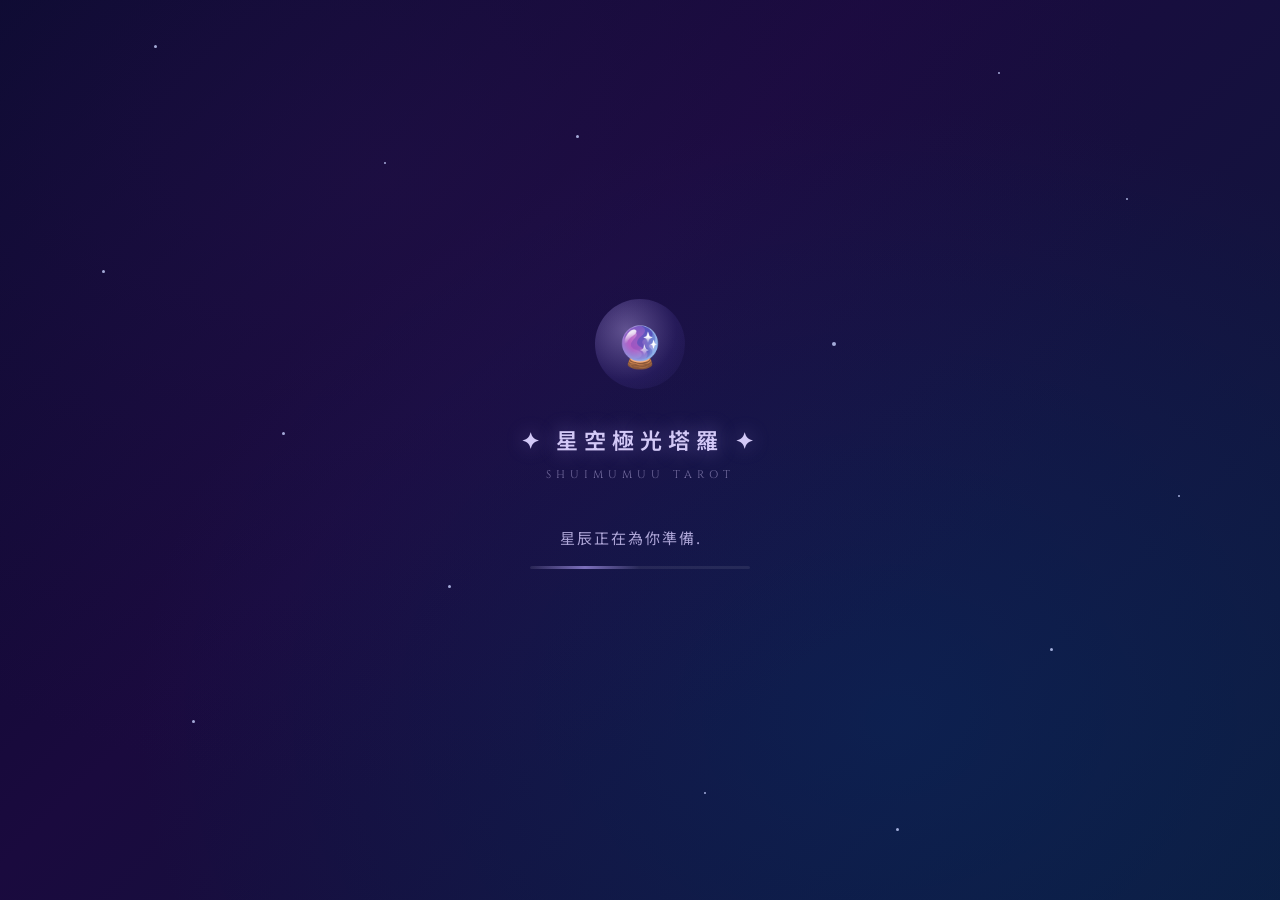
==== static/index.html @ 84527105 "style: 調整左側側邊欄按鈕 Emoji 與文字間距，並升級版號至 v2.2.0" ====
<!DOCTYPE html>
<html lang="zh-Hant">
<head>
    <meta charset="UTF-8">
    <meta name="viewport" content="width=device-width, initial-scale=1.0">

    <!-- Google Tag Manager -->
    <script>(function(w,d,s,l,i){w[l]=w[l]||[];w[l].push({'gtm.start':
    new Date().getTime(),event:'gtm.js'});var f=d.getElementsByTagName(s)[0],
    j=d.createElement(s),dl=l!='dataLayer'?'&l='+l:'';j.async=true;j.src=
    'https://www.googletagmanager.com/gtm.js?id='+i+dl;f.parentNode.insertBefore(j,f);
    })(window,document,'script','dataLayer','GTM-5SL4XJ6V');</script>
    <!-- End Google Tag Manager -->

    <title>SHUIMUMUU 星空極光塔羅 ✨ 每日運勢占卜</title>
    <meta name="description" content="水木沐沐星空極光塔羅 — 輸入你的心情與煩惱，抽一張塔羅牌，AI 為你解讀今日運勢與轉運小任務。免費線上塔羅占卜工具。">
    <!-- Open Graph / Facebook -->
    <meta property="og:type" content="website">
    <meta property="og:title" content="SHUIMUMUU 星空極光塔羅 ✨ 每日運勢占卜">
    <meta property="og:description" content="輸入心情，抽一張塔羅牌，AI 為你解讀今日運勢與轉運小任務！免費線上塔羅占卜工具。">
    <meta property="og:image" content="https://shuimumuu-tarot.onrender.com/static/images/PWA-ICON.png">
    <meta property="og:url" content="https://shuimumuu-tarot.mixytalk.com">
    <meta property="twitter:card" content="summary_large_image">
    <meta property="twitter:image" content="https://shuimumuu-tarot.onrender.com/static/images/PWA-ICON.png">
    <link rel="preconnect" href="https://fonts.googleapis.com">
    <link rel="preconnect" href="https://fonts.gstatic.com" crossorigin>
    <link href="https://fonts.googleapis.com/css2?family=Noto+Sans+TC:wght@300;400;500;700&family=Cinzel:wght@400;600;700&display=swap" rel="stylesheet">
    <link rel="stylesheet" href="/static/css/style.css">
    <!-- PWA -->
    <link rel="manifest" href="/manifest.json">
    <meta name="theme-color" content="#0a0a2e">
    <meta name="apple-mobile-web-app-capable" content="yes">
    <meta name="apple-mobile-web-app-status-bar-style" content="black-translucent">
    <meta name="apple-mobile-web-app-title" content="星空塔羅">
    <link rel="apple-touch-icon" href="/static/images/pwa-icon-512.png">
    <!-- Firebase SDK -->
    <script src="https://www.gstatic.com/firebasejs/10.12.0/firebase-app-compat.js"></script>
    <script src="https://www.gstatic.com/firebasejs/10.12.0/firebase-firestore-compat.js"></script>
    <script>
      firebase.initializeApp({
        apiKey: "AIzaSyDRlPEOIuqVMzQ7Gjf5iaiU1kg7El9qNHE",
        authDomain: "tarot-project-8491e.firebaseapp.com",
        projectId: "tarot-project-8491e",
        storageBucket: "tarot-project-8491e.firebasestorage.app",
        messagingSenderId: "321291496915",
        appId: "1:321291496915:web:f4f5c641db024497edd326",
        measurementId: "G-K7TEYNV0N4"
      });
      window.__firestore = firebase.firestore();
    </script>
</head>
<body>
    <!-- Google Tag Manager (noscript) -->
    <noscript><iframe src="https://www.googletagmanager.com/ns.html?id=GTM-5SL4XJ6V"
    height="0" width="0" style="display:none;visibility:hidden"></iframe></noscript>
    <!-- End Google Tag Manager -->

    <!-- ========== 全螢幕 Loading 畫面（含進度條 + 旋轉狀態） ========== -->
    <div id="splash-loading" style="
        position: fixed; inset: 0; z-index: 99999;
        display: flex; flex-direction: column;
        align-items: center; justify-content: center;
        background: radial-gradient(ellipse at 30% 20%, rgba(40, 20, 80, 0.4) 0%, transparent 60%),
                    radial-gradient(ellipse at 70% 80%, rgba(0, 60, 120, 0.3) 0%, transparent 60%),
                    linear-gradient(135deg, #0a0a2e 0%, #1a0a3e 40%, #0d1b3e 100%);
        transition: opacity 0.8s ease, visibility 0.8s ease;
        font-family: 'Noto Sans TC', 'Segoe UI', sans-serif;
    ">
        <!-- 星星粒子（純 CSS） -->
        <style>
            @keyframes splash-twinkle {
                0%, 100% { opacity: 0.15; transform: scale(0.8); }
                50% { opacity: 1; transform: scale(1.3); }
            }
            @keyframes splash-float {
                0%, 100% { transform: translateY(0) scale(1); }
                50% { transform: translateY(-14px) scale(1.06); }
            }
            @keyframes splash-glow-pulse {
                0%, 100% { box-shadow: 0 0 30px rgba(180, 160, 255, 0.3), 0 0 60px rgba(120, 100, 220, 0.15); }
                50% { box-shadow: 0 0 50px rgba(180, 160, 255, 0.5), 0 0 100px rgba(120, 100, 220, 0.3), 0 0 150px rgba(80, 60, 180, 0.1); }
            }
            @keyframes splash-progress-slide {
                0% { transform: translateX(-100%); }
                100% { transform: translateX(200%); }
            }
            #splash-loading .splash-star {
                position: absolute;
                width: 3px; height: 3px;
                background: rgba(200, 210, 255, 0.8);
                border-radius: 50%;
                animation: splash-twinkle ease-in-out infinite;
            }
            #splash-loading.splash-hide {
                opacity: 0 !important;
                visibility: hidden !important;
            }
            .splash-progress-track {
                width: 220px; height: 3px;
                background: rgba(255, 255, 255, 0.08);
                border-radius: 4px;
                overflow: hidden;
                margin-bottom: 14px;
            }
            .splash-progress-bar {
                width: 50%; height: 100%;
                background: linear-gradient(90deg, transparent, rgba(180, 160, 255, 0.6), transparent);
                border-radius: 4px;
                animation: splash-progress-slide 1.8s ease-in-out infinite;
            }
            .splash-status {
                font-size: 12px;
                color: rgba(160, 150, 200, 0.5);
                letter-spacing: 1px;
                min-height: 18px;
                transition: opacity 0.3s ease;
            }
        </style>
        <!-- 裝飾星星（與 GitHub Pages 版一致的佈局） -->
        <div class="splash-star" style="top:5%;left:12%;animation-duration:2.2s;animation-delay:0s;"></div>
        <div class="splash-star" style="top:8%;left:78%;animation-duration:2.8s;animation-delay:0.3s;width:2px;height:2px;"></div>
        <div class="splash-star" style="top:15%;left:45%;animation-duration:3.1s;animation-delay:0.7s;"></div>
        <div class="splash-star" style="top:22%;left:88%;animation-duration:2.5s;animation-delay:1.1s;width:2px;height:2px;"></div>
        <div class="splash-star" style="top:30%;left:8%;animation-duration:2.9s;animation-delay:0.5s;"></div>
        <div class="splash-star" style="top:38%;left:65%;animation-duration:3.3s;animation-delay:1.3s;width:4px;height:4px;"></div>
        <div class="splash-star" style="top:48%;left:22%;animation-duration:2.1s;animation-delay:0.2s;"></div>
        <div class="splash-star" style="top:55%;left:92%;animation-duration:2.7s;animation-delay:0.9s;width:2px;height:2px;"></div>
        <div class="splash-star" style="top:65%;left:35%;animation-duration:3.0s;animation-delay:1.5s;"></div>
        <div class="splash-star" style="top:72%;left:82%;animation-duration:2.4s;animation-delay:0.4s;width:3px;height:3px;"></div>
        <div class="splash-star" style="top:80%;left:15%;animation-duration:2.6s;animation-delay:0.8s;"></div>
        <div class="splash-star" style="top:88%;left:55%;animation-duration:3.2s;animation-delay:1.0s;width:2px;height:2px;"></div>
        <div class="splash-star" style="top:92%;left:70%;animation-duration:2.3s;animation-delay:0.6s;"></div>
        <div class="splash-star" style="top:18%;left:30%;animation-duration:2.8s;animation-delay:1.2s;width:2px;height:2px;"></div>

        <!-- 水晶球動畫 -->
        <div style="
            width: 90px; height: 90px;
            border-radius: 50%;
            background: radial-gradient(circle at 35% 35%, rgba(200, 180, 255, 0.4), rgba(100, 80, 200, 0.15) 60%, transparent);
            animation: splash-float 2.5s ease-in-out infinite, splash-glow-pulse 3s ease-in-out infinite;
            display: flex; align-items: center; justify-content: center;
            font-size: 40px;
            margin-bottom: 32px;
        ">🔮</div>

        <!-- 品牌名稱 -->
        <div style="
            font-size: 22px; font-weight: 600;
            color: rgba(220, 210, 255, 0.95);
            letter-spacing: 6px;
            margin-bottom: 8px;
            text-shadow: 0 0 20px rgba(180, 160, 255, 0.4);
        ">✦ 星空極光塔羅 ✦</div>
        <div style="
            font-size: 11px;
            color: rgba(180, 170, 220, 0.6);
            letter-spacing: 5px;
            margin-bottom: 40px;
            font-family: 'Cinzel', serif;
        ">SHUIMUMUU TAROT</div>

        <!-- Loading 提示 -->
        <div style="
            font-size: 15px;
            color: rgba(200, 190, 240, 0.85);
            letter-spacing: 2px;
            margin-bottom: 16px;
        ">星辰正在為你準備<span id="splash-dots" style="display:inline-block;width:24px;text-align:left;">...</span></div>

        <!-- 進度條 -->
        <div class="splash-progress-track"><div class="splash-progress-bar"></div></div>

        <!-- 旋轉狀態文字 -->
        <div class="splash-status" id="splash-status"></div>
    </div>
    <script>
        // ===== Splash Loading 邏輯 =====
        (function(){
            // 點點動畫
            var dots = document.getElementById('splash-dots');
            var di = 0;
            var dotFrames = ['', '.', '..', '...'];
            var dotsTimer = setInterval(function(){ dots.textContent = dotFrames[++di % 4]; }, 400);

            // 旋轉狀態訊息
            var statusEl = document.getElementById('splash-status');
            var statusMsgs = [
                '正在喚醒星空...',
                '星辰正在校準頻率...',
                '宇宙能量正在匯聚...',
                '塔羅牌正在甦醒...',
                '幾乎準備好了...'
            ];
            var si = 0;
            var statusTimer = setInterval(function(){
                statusEl.textContent = statusMsgs[si % statusMsgs.length];
                si++;
            }, 5000);

            // 喚醒探測
            var startTime = Date.now();
            var MAX_WAIT = 120000; // 最多等 120 秒

            function dismissSplash() {
                clearInterval(dotsTimer);
                clearInterval(statusTimer);
                statusEl.textContent = '✨ 星空已準備就緒！';
                var el = document.getElementById('splash-loading');
                if (el) {
                    el.classList.add('splash-hide');
                    setTimeout(function(){ el.remove(); }, 900);
                }
            }

            function checkServer() {
                fetch('/api/health')
                    .then(function(res) {
                        if (res.ok) {
                            dismissSplash();
                        } else {
                            retryCheck();
                        }
                    })
                    .catch(function() {
                        retryCheck();
                    });
            }

            function retryCheck() {
                if (Date.now() - startTime > MAX_WAIT) {
                    // 超過 120 秒，強制關閉 splash（讓使用者自己操作觸發 API）
                    dismissSplash();
                    return;
                }
                setTimeout(checkServer, 3000);
            }

            // 頁面載入後開始檢查
            window.addEventListener('load', function(){
                setTimeout(checkServer, 600);
            });
        })();
    </script>

    <!-- 星空粒子背景 -->
    <canvas id="starfield"></canvas>

    <!-- 瀏覽人次計數器（固定右上角） -->
    <div class="visitor-counter" id="visitor-counter" style="display:none;">
        <span class="visitor-icon">⭐</span>
        <span class="visitor-text">星空下的人：<strong id="visitor-count">0</strong></span>
    </div>

    <!-- 主佈局：三欄 -->
    <div class="layout">


        <!-- 中間主內容 -->
        <main class="main-content">
            <!-- LOGO & 標題 -->
            <header class="site-header" id="site-header">
                <h1 class="site-title">
                    <span class="title-star">✦</span>
                    <span class="title-text">星空極光塔羅</span>
                    <span class="title-star">✦</span>
                </h1>
                <p class="site-subtitle">SHUIMUMUU TAROT</p>
                <p class="site-desc">讓星辰為你指引方向</p>
            </header>

            <!-- 輸入區域 -->
            <section class="input-section" id="input-section">
                <div class="glass-card">
                    <!-- 模式切換器 -->
                    <div class="mode-switcher" id="mode-switcher">
                        <button class="mode-btn active" data-mode="meditate" id="mode-meditate">
                            🧘‍♀️ 默念問題
                        </button>
                        <button class="mode-btn" data-mode="manual" id="mode-manual">
                            ✍️ 手動輸入
                        </button>
                    </div>

                    <div id="input-container-meditate" class="input-container active">
                        <div class="meditate-prompt">
                            <span class="meditate-icon">✨</span>
                            <p>請閉上眼睛，深呼吸...</p>
                            <p>在心中專注默念你想問的問題。</p>
                            <p>準備好後，點擊下方按鈕開始占卜。</p>
                        </div>
                    </div>

                    <div id="input-container-manual" class="input-container" style="display: none;">
                        <label for="user-input" class="input-label">
                            <span class="label-icon">🌙</span>
                            今天的你，想說些什麼呢？
                        </label>
                        <textarea
                            id="user-input"
                            class="user-textarea"
                            placeholder="可以聊聊今天的心情、遇到的煩惱、預計的行程安排...&#10;&#10;例如：今天上班壓力好大，下午要跟主管開會，有點緊張..."
                            rows="4"
                            maxlength="350"
                        ></textarea>
                        <div class="char-count"><span id="char-count">0</span>/350</div>
                    </div>

                    <button id="draw-btn" class="draw-button">
                        <span class="btn-glow"></span>
                        <span class="btn-text">✨ 開始占卜 ✨</span>
                    </button>
                </div>
            </section>

            <!-- 塔羅牌展示區 -->
            <section class="card-section" id="card-section" style="display:none;">
                <div class="tarot-card-container" id="tarot-card-container">
                    <div class="tarot-card" id="tarot-card">
                        <div class="card-flash" id="card-flash"></div>
                        <div class="card-face card-back">
                            <img src="/static/images/牌背.png" alt="SHUIMUMUU TAROT" class="card-back-img" onerror="this.style.display='none'; this.nextElementSibling.style.display='flex';">
                            <div class="card-back-design" style="display:none;">
                                <div class="card-back-border">
                                    <div class="card-back-inner">
                                        <div class="card-back-star">✦</div>
                                        <div class="card-back-title">SHUIMUMUU</div>
                                        <div class="card-back-subtitle">TAROT</div>
                                        <div class="card-back-star">✦</div>
                                    </div>
                                </div>
                            </div>
                        </div>
                        <div class="card-face card-front">
                            <div class="card-front-content" id="card-front-content" style="height: 100%;">
                                <div class="card-image-wrapper" style="height: 100%;">
                                    <img id="card-image" src="" alt="" class="card-image" style="height: 100%; object-fit: cover;">
                                    <div class="card-image-fallback" id="card-image-fallback">
                                        <div class="fallback-symbol" id="fallback-symbol">☆</div>
                                    </div>
                                </div>
                            </div>
                        </div>
                    </div>
                </div>

                <div class="card-info-display" id="card-info-display" style="display:none;">
                    <div class="card-name-zh" id="card-name-zh"></div>
                    <div class="card-name-en" id="card-name-en"></div>
                    <div class="card-orientation" id="card-orientation"></div>
                </div>

                <div class="card-keywords" id="card-keywords" style="display:none;"></div>
            </section>

            <!-- AI 解讀結果 -->
            <section class="result-section" id="result-section" style="display:none;">
                <div class="glass-card result-card">
                    <!-- 載入中動畫 -->
                    <div class="loading-indicator" id="loading-indicator">
                        <div class="loading-orb"></div>
                        <p class="loading-text">正在與宇宙頻率連結，請等待星辰回應...</p>
                    </div>
                    <!-- 解讀結果 -->
                    <div class="interpretation" id="interpretation" style="display:none;">
                        <div class="interp-section">
                            <h2 class="section-title"><span class="section-icon">🌟</span> 星空的回應</h2>
                            <div class="dialogue-text" id="dialogue-text"></div>
                        </div>
                        <div class="interp-section">
                            <h2 class="section-title"><span class="section-icon">🔮</span> 今日運勢</h2>
                            <div class="fortune-grid" id="fortune-grid">
                                <div class="fortune-item" id="fortune-overall">
                                    <span class="fortune-label">✨ 整體</span>
                                    <span class="fortune-value"></span>
                                </div>
                                <div class="fortune-item" id="fortune-love">
                                    <span class="fortune-label">💕 感情</span>
                                    <span class="fortune-value"></span>
                                </div>
                                <div class="fortune-item" id="fortune-work">
                                    <span class="fortune-label">💼 工作</span>
                                    <span class="fortune-value"></span>
                                </div>
                                <div class="fortune-item" id="fortune-money">
                                    <span class="fortune-label">💰 財運</span>
                                    <span class="fortune-value"></span>
                                </div>
                            </div>
                        </div>
                        <div class="interp-section">
                            <h2 class="section-title"><span class="section-icon">🍀</span> 轉運小任務</h2>
                            <div class="lucky-task" id="lucky-task"></div>
                        </div>
                        <div class="interp-section">
                            <h2 class="section-title"><span class="section-icon">💝</span> 溫馨小提醒</h2>
                            <div class="reminder-text" id="reminder-text"></div>
                        </div>
                    </div>
                </div>

                <!-- 社群分享按鈕 -->
                <div class="share-buttons" id="share-buttons" style="display:none;">
                  <button class="share-btn share-fb" onclick="shareTo('fb')" title="Facebook">
                    <svg viewBox="0 0 24 24" fill="currentColor"><path d="M24 12.073c0-6.627-5.373-12-12-12s-12 5.373-12 12c0 5.99 4.388 10.954 10.125 11.854v-8.385H7.078v-3.47h3.047V9.43c0-3.007 1.792-4.669 4.533-4.669 1.312 0 2.686.235 2.686.235v2.953H15.83c-1.491 0-1.956.925-1.956 1.874v2.25h3.328l-.532 3.47h-2.796v8.385C19.612 23.027 24 18.062 24 12.073z"/></svg>
                  </button>
                  <button class="share-btn share-line" onclick="shareTo('line')" title="LINE">
                    <svg viewBox="0 0 24 24" fill="currentColor"><path d="M19.365 9.863c.349 0 .63.285.63.631 0 .345-.281.63-.63.63H17.61v1.125h1.755c.349 0 .63.283.63.63 0 .344-.281.629-.63.629h-2.386c-.345 0-.627-.285-.627-.629V8.108c0-.345.282-.63.627-.63h2.386c.349 0 .63.285.63.63 0 .349-.281.63-.63.63H17.61v1.125h1.755zm-3.855 3.016c0 .27-.174.51-.432.596-.064.021-.133.031-.199.031-.211 0-.391-.09-.51-.25l-2.443-3.317v2.94c0 .344-.279.629-.631.629-.346 0-.626-.285-.626-.629V8.108c0-.27.173-.51.43-.595.06-.023.136-.033.194-.033.195 0 .375.104.495.254l2.462 3.33V8.108c0-.345.282-.63.63-.63.345 0 .63.285.63.63v4.771zm-5.741 0c0 .344-.282.629-.631.629-.345 0-.627-.285-.627-.629V8.108c0-.345.282-.63.627-.63.349 0 .631.285.631.63v4.771zm-2.466.629H4.917c-.345 0-.63-.285-.63-.629V8.108c0-.345.285-.63.63-.63.348 0 .63.285.63.63v4.141h1.756c.348 0 .629.283.629.63 0 .344-.282.629-.629.629M24 10.314C24 4.943 18.615.572 12 .572S0 4.943 0 10.314c0 4.811 4.27 8.842 10.035 9.608.391.082.923.258 1.058.59.12.301.079.766.038 1.08l-.164 1.02c-.045.301-.24 1.186 1.049.645 1.291-.539 6.916-4.078 9.436-6.975C23.176 14.393 24 12.458 24 10.314"/></svg>
                  </button>
                  <button class="share-btn share-ig" onclick="shareTo('ig')" title="Instagram">
                    <svg viewBox="0 0 24 24" fill="currentColor"><path d="M12 2.163c3.204 0 3.584.012 4.85.07 3.252.148 4.771 1.691 4.919 4.919.058 1.265.069 1.645.069 4.849 0 3.205-.012 3.584-.069 4.849-.149 3.225-1.664 4.771-4.919 4.919-1.266.058-1.644.07-4.85.07-3.204 0-3.584-.012-4.849-.07-3.26-.149-4.771-1.699-4.919-4.92-.058-1.265-.07-1.644-.07-4.849 0-3.204.013-3.583.07-4.849.149-3.227 1.664-4.771 4.919-4.919 1.266-.057 1.645-.069 4.849-.069zM12 0C8.741 0 8.333.014 7.053.072 2.695.272.273 2.69.073 7.052.014 8.333 0 8.741 0 12c0 3.259.014 3.668.072 4.948.2 4.358 2.618 6.78 6.98 6.98C8.333 23.986 8.741 24 12 24c3.259 0 3.668-.014 4.948-.072 4.354-.2 6.782-2.618 6.979-6.98.059-1.28.073-1.689.073-4.948 0-3.259-.014-3.667-.072-4.947-.196-4.354-2.617-6.78-6.979-6.98C15.668.014 15.259 0 12 0zm0 5.838a6.162 6.162 0 100 12.324 6.162 6.162 0 000-12.324zM12 16a4 4 0 110-8 4 4 0 010 8zm6.406-11.845a1.44 1.44 0 100 2.881 1.44 1.44 0 000-2.881z"/></svg>
                  </button>
                  <button class="share-btn share-threads" onclick="shareTo('threads')" title="Threads">
                    <svg viewBox="0 0 24 24" fill="currentColor"><path d="M12.186 24h-.007c-3.581-.024-6.334-1.205-8.184-3.509C2.35 18.44 1.5 15.586 1.472 12.01v-.017c.03-3.579.879-6.43 2.525-8.482C5.845 1.205 8.6.024 12.18 0h.014c2.746.02 5.043.725 6.826 2.098 1.677 1.29 2.858 3.13 3.509 5.467l-2.04.569c-1.104-3.96-3.898-5.984-8.304-6.015-2.91.022-5.11.936-6.54 2.717C4.307 6.504 3.616 8.914 3.589 12c.027 3.086.718 5.496 2.057 7.164 1.43 1.783 3.631 2.698 6.54 2.717 2.623-.02 4.358-.631 5.8-2.045 1.647-1.613 1.618-3.593 1.09-4.798-.31-.71-.873-1.3-1.634-1.75-.192 1.352-.622 2.446-1.284 3.272-.886 1.102-2.14 1.704-3.73 1.79-1.202.065-2.361-.218-3.259-.801-1.063-.689-1.685-1.74-1.752-2.96-.065-1.182.408-2.256 1.33-3.022.88-.733 2.064-1.146 3.524-1.233 1.094-.065 2.11.044 3.043.288-.058-1.097-.393-1.93-.998-2.476-.68-.614-1.698-.926-3.032-.926h-.064c-1.076.013-1.96.272-2.625.77l-1.12-1.643c.953-.678 2.18-1.058 3.66-1.127l.147-.003c1.876 0 3.399.52 4.53 1.546.995.902 1.613 2.18 1.838 3.794.396.168.768.366 1.113.59 1.14.738 1.975 1.726 2.417 2.862.786 2.02.657 4.836-1.594 7.039C19.086 22.48 16.83 23.277 13.76 23.304zm-.9-5.918c1.161-.064 2.043-.467 2.621-1.2.463-.587.78-1.379.94-2.353-.94-.283-1.965-.418-3.062-.357-1.778.1-2.86.882-2.806 2.022.028.491.263.947.662 1.288.477.406 1.14.627 1.862.627.1 0 .243-.012.384-.027z"/></svg>
                  </button>
                  <button class="share-btn share-copy" onclick="shareTo('copy')" title="複製連結">
                    <svg viewBox="0 0 24 24" fill="currentColor"><path d="M16 1H4c-1.1 0-2 .9-2 2v14h2V3h12V1zm3 4H8c-1.1 0-2 .9-2 2v14c0 1.1.9 2 2 2h11c1.1 0 2-.9 2-2V7c0-1.1-.9-2-2-2zm0 16H8V7h11v14z"/></svg>
                  </button>
                </div>

                <!-- 再抽一次 -->
                <button id="retry-btn" class="retry-button" style="display:none;">
                    <span class="btn-text">🔄 再抽一次</span>
                </button>
            </section>

            <!-- 頁尾 -->
            <footer class="site-footer">
                <p>© 2026 SHUIMUMUU 水母姆 — 星空極光塔羅</p>
                <p class="footer-note">塔羅牌解讀僅供娛樂參考，請保持正向心態 ✨</p>
                <p class="footer-note">v2.2.0</p>
            </footer>
        </main>

    </div>

    <!-- ========== 左側互動側邊欄 ========== -->
    <div class="left-sidebar-container">
        <!-- 療癒室 -->
        <div class="left-tab" id="tab-healing">
            <button class="left-toggle-btn" data-panel="panel-healing"><span class="btn-emoji">💖</span><br>療<br>癒<br>室</button>
            <div class="left-panel" id="panel-healing">
                <div class="left-panel-header">💖 療癒室</div>
                <div class="left-panel-body">
                    <p class="left-panel-desc">摸摸我的頭，安撫你的內心小孩吧！</p>
                    <div class="interactive-area" id="area-healing">
                        <img src="/static/images/角色A-正常.png" alt="療癒小孩" class="interactive-char" id="char-healing" draggable="false"
                             onmouseover="this.src='/static/images/角色A-被摸.png'"
                             onmouseout="this.src='/static/images/角色A-正常.png'">
                        <div id="healing-particles" class="particle-container"></div>
                    </div>
                    <div class="interaction-score">安撫指數：<span id="score-healing">0</span></div>
                </div>
            </div>
        </div>

        <!-- 受刑室 -->
        <div class="left-tab" id="tab-punish">
            <button class="left-toggle-btn" data-panel="panel-punish"><span class="btn-emoji">💢</span><br>受<br>刑<br>室</button>
            <div class="left-panel" id="panel-punish">
                <div class="left-panel-header">💢 受刑室</div>
                <div class="left-panel-body">
                    <p class="left-panel-desc">點擊痛毆小人，發洩你的不滿！</p>
                    <input type="text" id="punish-target-name" class="punish-input" placeholder="輸入你想痛毆的對象..." maxlength="10">
                    <div class="interactive-area" id="area-punish">
                        <div id="target-name-display" class="target-name-display"></div>
                        <img src="/static/images/punching_villain_doll.png?v=2" alt="受氣包" class="interactive-char" id="char-punish" draggable="false">
                        <div id="punish-particles" class="particle-container"></div>
                    </div>
                    <div class="interaction-score">連擊次數：<span id="score-punish">0</span></div>
                </div>
            </div>
        </div>

        <!-- 音樂室 -->
        <div class="left-tab" id="tab-music">
            <button class="left-toggle-btn" data-panel="panel-music"><span class="btn-emoji">🎵</span><br>音<br>樂<br>室</button>
            <div class="left-panel" id="panel-music">
                <div class="left-panel-header">🎵 音樂室</div>
                <div class="left-panel-body">
                    <p class="left-panel-desc">讓星空旋律，放鬆你的身心。</p>
                    <a href="https://www.youtube.com/@SHUIMUMUU水母姆" target="_blank" rel="noopener noreferrer" class="music-banner">
                        <div class="music-icon">
                            <svg viewBox="0 0 24 24" width="28" height="28" fill="#FF0000">
                                <path d="M23.498 6.186a3.016 3.016 0 0 0-2.122-2.136C19.505 3.545 12 3.545 12 3.545s-7.505 0-9.377.505A3.017 3.017 0 0 0 .502 6.186C0 8.07 0 12 0 12s0 3.93.502 5.814a3.016 3.016 0 0 0 2.122 2.136c1.871.505 9.376.505 9.376.505s7.505 0 9.377-.505a3.015 3.015 0 0 0 2.122-2.136C24 15.93 24 12 24 12s0-3.93-.502-5.814zM9.545 15.568V8.432L15.818 12l-6.273 3.568z"/>
                            </svg>
                        </div>
                        <div class="music-text">前往 SHUIMUMUU<br>水母姆的音樂頻道</div>
                    </a>
                </div>
            </div>
        </div>

        <!-- 安裝捷徑 -->
        <div class="left-tab" id="tab-install">
            <button class="left-toggle-btn" data-panel="panel-install"><span class="btn-emoji">📲</span><br>下<br>載</button>
            <div class="left-panel" id="panel-install">
                <div class="left-panel-header">📲 加到手機桌面</div>
                <div class="left-panel-body">
                    <p class="left-panel-desc">把星空極光塔羅加到桌面，隨時占卜！</p>
                    <!-- Android / 支援 PWA 的瀏覽器 -->
                    <div id="install-native" class="install-guide" style="display:none;">
                        <button id="install-pwa-btn" class="install-pwa-button">
                            <span class="install-btn-icon">⬇️</span>
                            <span>一鍵安裝到桌面</span>
                        </button>
                    </div>
                    <!-- iOS Safari -->
                    <div id="install-ios" class="install-guide" style="display:none;">
                        <div class="install-steps">
                            <div class="install-step">
                                <span class="step-num">1</span>
                                <span>點擊底部的 <strong class="install-highlight">分享按鈕</strong></span>
                                <span class="step-icon">⬆️</span>
                            </div>
                            <div class="install-step">
                                <span class="step-num">2</span>
                                <span>選擇 <strong class="install-highlight">「加入主畫面」</strong></span>
                                <span class="step-icon">➕</span>
                            </div>
                            <div class="install-step">
                                <span class="step-num">3</span>
                                <span>點擊右上角 <strong class="install-highlight">「新增」</strong></span>
                                <span class="step-icon">✅</span>
                            </div>
                        </div>
                    </div>
                    <!-- Android Chrome 手動 -->
                    <div id="install-android-manual" class="install-guide" style="display:none;">
                        <div class="install-steps">
                            <div class="install-step">
                                <span class="step-num">1</span>
                                <span>點擊右上角 <strong class="install-highlight">⋮ 選單</strong></span>
                                <span class="step-icon">⋮</span>
                            </div>
                            <div class="install-step">
                                <span class="step-num">2</span>
                                <span>選擇 <strong class="install-highlight">「加到主畫面」</strong></span>
                                <span class="step-icon">📲</span>
                            </div>
                            <div class="install-step">
                                <span class="step-num">3</span>
                                <span>點擊 <strong class="install-highlight">「新增」</strong> 完成！</span>
                                <span class="step-icon">✅</span>
                            </div>
                        </div>
                    </div>
                    <!-- 桌面版 -->
                    <div id="install-desktop" class="install-guide" style="display:none;">
                        <p class="install-desktop-text">請點擊按鈕建立桌面捷徑</p>
                    </div>
                    <!-- 已安裝 -->
                    <div id="install-done" class="install-guide" style="display:none;">
                        <div class="install-done-msg">
                            <span class="install-done-icon">✅</span>
                            <p>已安裝到桌面囉！</p>
                        </div>
                    </div>
                </div>
            </div>
        </div>
    </div>


    <!-- 廣告插頁彈窗 -->
    <div id="ad-modal" class="ad-modal">
      <div class="ad-modal-backdrop" onclick="closeAdModal()"></div>
      <div class="ad-modal-content">
        <button class="ad-modal-close" onclick="closeAdModal()" title="關閉">✕</button>
        <a id="ad-modal-link" href="https://www.gametower.com.tw/Action/partygo/mixytalk0416/index.html?utm_source=shuimumuu-tarot&utm_medium=display&utm_campaign=mega_traffic_2026&utm_content=interstitial" target="_blank" rel="noopener noreferrer">
          <img src="https://ad.gametower.com.tw/Action/partygo/mixytalk0416/banner.png" alt="推薦活動" class="ad-modal-img">
        </a>
      </div>
    </div>

    <script src="/static/js/app.js"></script>
    <script>
      // 註冊 Service Worker（從根路徑載入確保 scope 正確）
      if ('serviceWorker' in navigator) {
        navigator.serviceWorker.register('/sw.js')
          .then(function(reg) {
            console.log('SW registered:', reg.scope);
            // 偵測 SW 更新，自動刷新
            reg.addEventListener('updatefound', function() {
              var newWorker = reg.installing;
              newWorker.addEventListener('statechange', function() {
                if (newWorker.state === 'activated') {
                  console.log('SW updated, new version active.');
                }
              });
            });
          })
          .catch(function(err) { console.warn('SW registration failed:', err); });
      }

      // 瀏覽人次計數器
      (function() {
        var db = window.__firestore;
        if (!db) return;
        var counterRef = db.collection('counters').doc('shuimumuu-tarot');
        counterRef.update({
          views: firebase.firestore.FieldValue.increment(1)
        }).catch(function() {
          return counterRef.set({ views: 1 });
        }).then(function() {
          return counterRef.get();
        }).then(function(doc) {
          if (doc && doc.exists) {
            var count = doc.data().views;
            document.getElementById('visitor-count').textContent = count.toLocaleString();
            document.getElementById('visitor-counter').style.display = 'flex';
          }
        }).catch(function(err) {
          console.error('Counter error:', err);
        });
      })();
    </script>
</body>
</html>
---- static/css/style.css ----
/* ============================================
   SHUIMUMUU 星空極光塔羅 — 主題樣式
   Design: Cosmic Stained Glass Aurora
   ============================================ */

/* --- CSS 變數 --- */
:root {
    --bg-deep: #06061a;
    --bg-dark: #0a0a2e;
    --bg-card: rgba(15, 15, 50, 0.65);
    --glass-border: rgba(100, 140, 255, 0.2);
    --glass-bg: rgba(20, 20, 60, 0.5);
    --text-primary: #e8e8ff;
    --text-secondary: #a0a0d0;
    --text-accent: #c8b8ff;
    --accent-cyan: #00d4ff;
    --accent-purple: #8b5cf6;
    --accent-pink: #c084fc;
    --accent-gold: #ffd700;
    --accent-blue: #3b82f6;
    --gradient-aurora: linear-gradient(135deg, #667eea 0%, #764ba2 50%, #f093fb 100%);
    --gradient-cosmic: linear-gradient(135deg, #0c1445 0%, #1a0533 50%, #0d1137 100%);
    --gradient-glow: linear-gradient(135deg, var(--accent-cyan), var(--accent-purple), var(--accent-pink));
    --shadow-glow: 0 0 30px rgba(139, 92, 246, 0.3);
    --font-body: 'Noto Sans TC', sans-serif;
    --font-display: 'Cinzel', serif;
    --radius: 16px;
    --radius-sm: 8px;
}

/* --- Reset --- */
*, *::before, *::after { box-sizing: border-box; margin: 0; padding: 0; }
html { scroll-behavior: smooth; }
body {
    font-family: var(--font-body);
    background: var(--bg-deep);
    color: var(--text-primary);
    min-height: 100vh;
    overflow-x: hidden;
    line-height: 1.7;
}

/* --- Starfield Canvas --- */
#starfield {
    position: fixed;
    top: 0; left: 0;
    width: 100%; height: 100%;
    z-index: 0;
    pointer-events: none;
}

/* --- Layout: 三欄 --- */
.layout {
    position: relative;
    z-index: 1;
    display: flex;
    min-height: 100vh;
    max-width: 1400px;
    margin: 0 auto;
}


/* --- 主內容 --- */
.main-content {
    flex: 1;
    min-width: 0;
    padding: 32px 24px;
    display: flex;
    flex-direction: column;
    align-items: center;
}

/* --- Header --- */
.site-header {
    text-align: center;
    margin-bottom: 40px;
    animation: fadeInDown 1s ease;
}
.site-title {
    font-family: var(--font-display);
    font-size: 2.2rem;
    font-weight: 700;
    background: var(--gradient-glow);
    -webkit-background-clip: text;
    -webkit-text-fill-color: transparent;
    background-clip: text;
    display: flex;
    align-items: center;
    justify-content: center;
    gap: 16px;
}
.title-star {
    font-size: 1.2rem;
    animation: twinkle 2s ease-in-out infinite;
}
.title-star:last-child { animation-delay: 1s; }
.site-subtitle {
    font-family: var(--font-display);
    font-size: 0.85rem;
    letter-spacing: 8px;
    color: var(--text-secondary);
    margin-top: 8px;
}
.site-desc {
    font-size: 0.95rem;
    color: var(--text-accent);
    margin-top: 12px;
    opacity: 0.8;
}

/* 瀏覽人次計數器 */
.visitor-counter {
    position: fixed;
    top: 16px;
    right: 16px;
    display: flex;
    align-items: center;
    gap: 6px;
    padding: 6px 14px;
    background: rgba(139, 92, 246, 0.1);
    border: 1px solid rgba(139, 92, 246, 0.25);
    border-radius: 20px;
    font-size: 0.7rem;
    color: rgba(200, 200, 255, 0.8);
    animation: fadeIn 0.8s ease;
    z-index: 1000;
    backdrop-filter: blur(10px);
    -webkit-backdrop-filter: blur(10px);
}
.visitor-icon {
    font-size: 0.8rem;
    display: inline-block;
    /* 結合多層 drop-shadow 與 text-shadow 創造強烈發光感 */
    filter: drop-shadow(0 0 5px rgba(255, 215, 0, 0.9)) drop-shadow(0 0 10px rgba(255, 215, 0, 0.4));
    text-shadow: 0 0 8px rgba(255, 255, 255, 0.8), 0 0 15px rgba(255, 215, 0, 1);
    animation: starGlowPulse 2.5s ease-in-out infinite;
}
@keyframes starGlowPulse {
    0%, 100% { 
        filter: drop-shadow(0 0 5px rgba(255, 215, 0, 0.9)) drop-shadow(0 0 10px rgba(255, 215, 0, 0.4));
        transform: scale(1); 
        opacity: 0.9;
    }
    50% { 
        filter: drop-shadow(0 0 15px rgba(255, 215, 0, 1)) drop-shadow(0 0 30px rgba(255, 215, 0, 0.6));
        transform: scale(1.2); 
        opacity: 1;
    }
}
.visitor-text strong {
    color: var(--accent-gold);
    font-weight: 700;
    letter-spacing: 1px;
}

/* --- Glass Card --- */
.glass-card {
    background: var(--glass-bg);
    backdrop-filter: blur(20px);
    -webkit-backdrop-filter: blur(20px);
    border: 1px solid var(--glass-border);
    border-radius: var(--radius);
    padding: 32px;
    width: 100%;
    max-width: 560px;
    box-shadow: var(--shadow-glow);
    transition: box-shadow 0.3s;
}
.glass-card:hover {
    box-shadow: 0 0 40px rgba(139, 92, 246, 0.4);
}

/* --- Input Section --- */
.input-section {
    width: 100%;
    display: flex;
    justify-content: center;
    animation: fadeIn 1s ease 0.3s both;
}
.input-label {
    display: flex;
    align-items: center;
    gap: 8px;
    font-size: 1.05rem;
    font-weight: 500;
    color: var(--text-accent);
    margin-bottom: 16px;
}
.label-icon { font-size: 1.3rem; }
.user-textarea {
    width: 100%;
    background: rgba(10, 10, 40, 0.6);
    border: 1px solid var(--glass-border);
    border-radius: var(--radius-sm);
    padding: 16px;
    color: var(--text-primary);
    font-family: var(--font-body);
    font-size: 0.95rem;
    line-height: 1.7;
    resize: vertical;
    outline: none;
    transition: border-color 0.3s, box-shadow 0.3s;
}
.user-textarea::placeholder {
    color: rgba(160, 160, 208, 0.4);
}
.user-textarea:focus {
    border-color: var(--accent-purple);
    box-shadow: 0 0 20px rgba(139, 92, 246, 0.2);
}
.char-count {
    text-align: right;
    font-size: 0.8rem;
    color: var(--text-secondary);
    margin-top: 6px;
    opacity: 0.6;
}

/* --- Draw Button --- */
.draw-button {
    position: relative;
    width: 100%;
    margin-top: 20px;
    padding: 16px 32px;
    background: var(--gradient-aurora);
    color: white;
    border: none;
    border-radius: 50px;
    font-family: var(--font-body);
    font-size: 1.1rem;
    font-weight: 600;
    cursor: pointer;
    overflow: hidden;
    transition: transform 0.3s, opacity 0.3s;
    letter-spacing: 2px;
}
.draw-button:disabled {
    opacity: 0.4;
    cursor: not-allowed;
    transform: none;
}
.draw-button:not(:disabled):hover {
    transform: translateY(-2px);
}
.draw-button:not(:disabled):active {
    transform: translateY(0);
}
.btn-glow {
    position: absolute;
    top: -50%; left: -50%;
    width: 200%; height: 200%;
    background: radial-gradient(circle, rgba(255,255,255,0.2) 0%, transparent 60%);
    animation: rotateGlow 3s linear infinite;
    pointer-events: none;
}
.btn-text { position: relative; z-index: 1; }

/* --- Tarot Card --- */
.card-section {
    margin: 40px 0;
    display: flex;
    flex-direction: column;
    align-items: center;
    animation: fadeIn 0.5s ease;
}
.tarot-card-container {
    perspective: 1200px;
    width: 280px;
    /* 高度由內容自動撐開 */
}
.tarot-card {
    width: 100%;
    position: relative;
    transform-style: preserve-3d;
    transition: transform 1.2s cubic-bezier(0.4, 0, 0.2, 1);
    cursor: pointer;
}
.tarot-card.flipped {
    transform: rotateY(180deg);
}
.card-face {
    width: 100%;
    backface-visibility: hidden;
    -webkit-backface-visibility: hidden;
    border-radius: 12px;
    overflow: hidden;
    box-shadow: 0 10px 40px rgba(0,0,0,0.5), 0 0 30px rgba(139, 92, 246, 0.3);
}

/* Card Back — 覆蓋在正面之上 */
.card-back {
    position: absolute;
    top: 0; left: 0;
    width: 100%;
    height: 100%;
    background: var(--gradient-cosmic);
    border: 2px solid rgba(100, 140, 255, 0.3);
    z-index: 2;
}
.card-back-img {
    width: 100%;
    height: 100%;
    object-fit: cover;
    display: block;
}
.card-back-design {
    width: 100%;
    height: 100%;
    display: flex;
    align-items: center;
    justify-content: center;
    background:
        radial-gradient(ellipse at 30% 20%, rgba(100, 100, 255, 0.15) 0%, transparent 50%),
        radial-gradient(ellipse at 70% 80%, rgba(180, 100, 255, 0.1) 0%, transparent 50%);
}
.card-back-border {
    width: 85%;
    height: 90%;
    border: 1px solid rgba(100, 140, 255, 0.3);
    border-radius: 8px;
    display: flex;
    align-items: center;
    justify-content: center;
}
.card-back-inner {
    text-align: center;
    display: flex;
    flex-direction: column;
    align-items: center;
    gap: 12px;
}
.card-back-star {
    font-size: 2rem;
    color: var(--accent-cyan);
    animation: twinkle 2s ease-in-out infinite;
    text-shadow: 0 0 20px var(--accent-cyan);
}
.card-back-title {
    font-family: var(--font-display);
    font-size: 1rem;
    letter-spacing: 6px;
    color: var(--text-accent);
}
.card-back-subtitle {
    font-family: var(--font-display);
    font-size: 0.75rem;
    letter-spacing: 10px;
    color: var(--text-secondary);
}

/* Card Front — 正面撐開容器高度 */
.card-front {
    position: relative;
    background: var(--gradient-cosmic);
    border: 2px solid rgba(139, 92, 246, 0.4);
    transform: rotateY(180deg);
    z-index: 1;
}
.card-front-content {
    width: 100%;
    display: flex;
    flex-direction: column;
}
.card-image-wrapper {
    position: relative;
    overflow: hidden;
    display: flex;
    align-items: center;
    justify-content: center;
    background: radial-gradient(ellipse at center, rgba(50, 50, 120, 0.5) 0%, transparent 70%);
}
.card-image {
    width: 100%;
    height: auto;
    display: block;
}
.card-image-fallback {
    width: 100%;
    aspect-ratio: 7 / 12;
    display: flex;
    align-items: center;
    justify-content: center;
    background:
        radial-gradient(ellipse at 30% 30%, rgba(0, 212, 255, 0.1) 0%, transparent 50%),
        radial-gradient(ellipse at 70% 70%, rgba(139, 92, 246, 0.1) 0%, transparent 50%);
}
.fallback-symbol {
    font-size: 4rem;
    color: var(--accent-cyan);
    text-shadow: 0 0 40px var(--accent-cyan), 0 0 80px var(--accent-purple);
    animation: twinkle 3s ease-in-out infinite;
}
.card-info-display {
    margin-top: 24px;
    padding: 16px 20px;
    text-align: center;
    background: rgba(5, 5, 25, 0.6);
    border: 1px solid rgba(139, 92, 246, 0.3);
    border-radius: 12px;
    max-width: 320px;
    margin-left: auto;
    margin-right: auto;
    animation: fadeInUp 0.5s ease;
}
.card-name-zh {
    font-size: 1.2rem;
    font-weight: 700;
    background: var(--gradient-glow);
    -webkit-background-clip: text;
    -webkit-text-fill-color: transparent;
    background-clip: text;
}
.card-name-en {
    font-family: var(--font-display);
    font-size: 0.7rem;
    letter-spacing: 3px;
    color: var(--text-secondary);
    margin-top: 2px;
}
.card-orientation {
    font-size: 0.8rem;
    color: var(--accent-gold);
    margin-top: 4px;
    font-weight: 500;
}

/* 翻牌金光特效 */
.card-flash {
    position: absolute;
    inset: 0;
    z-index: 10;
    pointer-events: none;
    background: radial-gradient(ellipse at center, rgba(255,215,0,0.8) 0%, rgba(255,215,0,0) 70%);
    opacity: 0;
    border-radius: 12px;
}
.card-flash.active {
    animation: flashBurst 0.8s ease-out forwards;
}
@keyframes flashBurst {
    0%   { opacity: 0; transform: scale(0.5); }
    30%  { opacity: 1; transform: scale(1.1); }
    100% { opacity: 0; transform: scale(1.3); }
}

/* Keywords */
.card-keywords {
    margin-top: 20px;
    display: flex;
    flex-wrap: wrap;
    gap: 8px;
    justify-content: center;
    max-width: 400px;
    animation: fadeIn 0.8s ease;
}
.keyword-tag {
    padding: 6px 16px;
    background: rgba(139, 92, 246, 0.15);
    border: 1px solid rgba(139, 92, 246, 0.3);
    border-radius: 20px;
    font-size: 0.85rem;
    color: var(--text-accent);
}

/* --- Result Section --- */
.result-section {
    width: 100%;
    display: flex;
    flex-direction: column;
    align-items: center;
    animation: fadeIn 0.5s ease;
}
.result-card {
    max-width: 600px;
}

/* Loading */
.loading-indicator {
    text-align: center;
    padding: 40px 0;
}
.loading-orb {
    width: 50px;
    height: 50px;
    margin: 0 auto 20px;
    border-radius: 50%;
    background: var(--gradient-aurora);
    animation: pulse 1.5s ease-in-out infinite;
    box-shadow: 0 0 30px rgba(139, 92, 246, 0.5);
}
.loading-text {
    color: var(--text-accent);
    font-size: 0.95rem;
    animation: fadeIn 0.5s ease;
}

/* Interpretation */
.interp-section {
    margin-bottom: 28px;
    animation: fadeInUp 0.6s ease both;
}
.interp-section:nth-child(2) { animation-delay: 0.15s; }
.interp-section:nth-child(3) { animation-delay: 0.3s; }
.interp-section:nth-child(4) { animation-delay: 0.45s; }
.section-title {
    font-size: 1.1rem;
    font-weight: 600;
    margin-bottom: 12px;
    display: flex;
    align-items: center;
    gap: 8px;
    color: var(--text-accent);
}
.section-icon { font-size: 1.2rem; }

.dialogue-text {
    font-size: 0.95rem;
    line-height: 1.9;
    color: var(--text-primary);
    white-space: pre-line;
}

/* Fortune Grid */
.fortune-grid {
    display: grid;
    grid-template-columns: 1fr 1fr;
    gap: 12px;
}
.fortune-item {
    background: rgba(10, 10, 40, 0.5);
    border: 1px solid rgba(100, 140, 255, 0.15);
    border-radius: var(--radius-sm);
    padding: 14px;
    display: flex;
    flex-direction: column;
    gap: 6px;
}
.fortune-label {
    font-size: 0.85rem;
    color: var(--accent-gold);
    font-weight: 500;
}
.fortune-value {
    font-size: 0.9rem;
    color: var(--text-primary);
    line-height: 1.6;
}

/* Lucky Task & Reminder */
.lucky-task {
    background: rgba(0, 212, 255, 0.08);
    border: 1px solid rgba(0, 212, 255, 0.2);
    border-radius: var(--radius-sm);
    padding: 16px 20px;
    font-size: 0.95rem;
    color: var(--accent-cyan);
    line-height: 1.7;
}
.reminder-text {
    font-size: 0.95rem;
    color: var(--accent-pink);
    font-style: italic;
    line-height: 1.7;
}

/* Retry Button */
.retry-button {
    margin-top: 30px;
    padding: 14px 40px;
    background: transparent;
    border: 1px solid var(--glass-border);
    border-radius: 50px;
    color: var(--text-accent);
    font-family: var(--font-body);
    font-size: 1rem;
    cursor: pointer;
    transition: all 0.3s;
}
.retry-button:hover {
    background: rgba(139, 92, 246, 0.15);
    border-color: var(--accent-purple);
    transform: translateY(-2px);
}

/* --- Footer --- */
.site-footer {
    margin-top: 60px;
    text-align: center;
    padding: 30px 0;
    font-size: 0.8rem;
    color: var(--text-secondary);
    opacity: 0.6;
}
.footer-note { margin-top: 6px; font-size: 0.75rem; }

/* --- Animations --- */
@keyframes fadeIn {
    from { opacity: 0; }
    to { opacity: 1; }
}
@keyframes fadeInDown {
    from { opacity: 0; transform: translateY(-20px); }
    to { opacity: 1; transform: translateY(0); }
}
@keyframes fadeInUp {
    from { opacity: 0; transform: translateY(20px); }
    to { opacity: 1; transform: translateY(0); }
}
@keyframes twinkle {
    0%, 100% { opacity: 1; transform: scale(1); }
    50% { opacity: 0.5; transform: scale(0.8); }
}
@keyframes pulse {
    0%, 100% { transform: scale(1); opacity: 1; }
    50% { transform: scale(1.15); opacity: 0.7; }
}
@keyframes rotateGlow {
    from { transform: rotate(0deg); }
    to { transform: rotate(360deg); }
}
@keyframes shimmer {
    0% { background-position: -200% center; }
    100% { background-position: 200% center; }
}

/* Card hover wobble */
.tarot-card:not(.flipped):hover {
    animation: cardHover 0.6s ease;
}
@keyframes cardHover {
    0%, 100% { transform: rotateY(0); }
    25% { transform: rotateY(5deg); }
    75% { transform: rotateY(-5deg); }
}

/* ========== 廣告側邊欄 ========== */
.ad-sidebar {
  position: fixed;
  top: 0;
  right: 0;
  height: 100vh;
  z-index: 1000;
  display: flex;
  align-items: center;
  pointer-events: none;
  transition: none;
}



.ad-toggle {
  pointer-events: auto;
  position: relative;
  width: 40px;
  height: 52px;
  border: none;
  border-radius: 12px 0 0 12px;
  background: rgba(18, 18, 40, 0.94);
  backdrop-filter: blur(24px);
  -webkit-backdrop-filter: blur(24px);
  border: 1px solid rgba(255, 255, 255, 0.12);
  border-right: none;
  color: #fff;
  cursor: pointer;
  display: flex;
  align-items: center;
  justify-content: center;
  font-size: 1.2rem;
  box-shadow: -4px 0 20px rgba(0, 0, 0, 0.3);
  transition: background 0.3s, transform 0.3s;
  flex-shrink: 0;
  /* 脈衝發光 — 必做 */
  animation: adPulse 2.5s ease-in-out infinite;
}

@keyframes adPulse {
  0%, 100% {
    box-shadow: -4px 0 20px rgba(0,0,0,0.3);
    border-color: rgba(255,255,255,0.12);
  }
  50% {
    box-shadow: -4px 0 30px rgba(167,139,250,0.7), 0 0 20px rgba(167,139,250,0.5), inset 0 0 8px rgba(167,139,250,0.15);
    border-color: rgba(167,139,250,0.6);
  }
}

.ad-toggle:hover {
  background: rgba(30, 30, 60, 0.96);
}

.ad-toggle .ad-toggle-icon {
  display: block;
  transition: opacity 0.2s, transform 0.2s;
}

.ad-toggle .ad-toggle-close {
  display: none;
  font-size: 1rem;
  color: rgba(255, 255, 255, 0.6);
}

.ad-sidebar.open .ad-toggle {
  animation: none; /* 展開後停止脈衝 */
}

.ad-sidebar.open .ad-toggle .ad-toggle-icon {
  display: none;
}

.ad-sidebar.open .ad-toggle .ad-toggle-close {
  display: block;
}

.ad-panel {
  pointer-events: auto;
  width: 0;
  overflow: hidden;
  background: rgba(18, 18, 40, 0.94);
  backdrop-filter: blur(24px);
  -webkit-backdrop-filter: blur(24px);
  border-left: 1px solid rgba(255, 255, 255, 0.12);
  box-shadow: -6px 0 32px rgba(0, 0, 0, 0.45);
  transition: width 0.35s cubic-bezier(0.4, 0, 0.2, 1);
  display: flex;
  flex-direction: column;
  height: 100vh;
}

.ad-sidebar.open .ad-panel {
  width: 300px;
}

.ad-panel-header {
  padding: 20px 20px 12px;
  border-bottom: 1px solid rgba(255, 255, 255, 0.08);
  flex-shrink: 0;
}

.ad-panel-title {
  font-size: 1rem;
  font-weight: 700;
  color: rgba(255, 255, 255, 0.9);
  white-space: nowrap;
}

.ad-panel-body {
  padding: 16px;
  display: flex;
  flex-direction: column;
  gap: 12px;
  flex: 1;
  overflow-y: auto;
}

.ad-card {
  display: flex;
  align-items: center;
  gap: 14px;
  padding: 14px;
  border-radius: 14px;
  background: rgba(255, 255, 255, 0.05);
  border: 1px solid rgba(255, 255, 255, 0.08);
  text-decoration: none;
  color: inherit;
  transition: background 0.3s, transform 0.3s, border-color 0.3s;
  cursor: pointer;
}

.ad-card:hover {
  background: rgba(255, 255, 255, 0.1);
  transform: translateX(-2px);
  border-color: rgba(139, 92, 246, 0.3);
}

.ad-card-icon {
  flex-shrink: 0;
  width: 60px;
  height: 60px;
  border-radius: 14px;
  overflow: hidden;
  background: rgba(255, 255, 255, 0.06);
  transition: transform 0.3s;
}

.ad-card:hover .ad-card-icon {
  transform: scale(1.05);
}

.ad-card-icon img {
  width: 100%;
  height: 100%;
  object-fit: cover;
  display: block;
}

.ad-card-info {
  flex: 1;
  min-width: 0;
  display: flex;
  flex-direction: column;
  gap: 2px;
}

.ad-card-name {
  font-size: 1rem;
  font-weight: 700;
  color: rgba(255, 255, 255, 0.9);
  white-space: nowrap;
  overflow: hidden;
  text-overflow: ellipsis;
}

.ad-card-desc {
  font-size: 0.8rem;
  color: rgba(255, 255, 255, 0.45);
}

.ad-card-arrow {
  flex-shrink: 0;
  font-size: 1.5rem;
  color: rgba(255, 255, 255, 0.25);
  transition: color 0.3s, transform 0.3s;
  line-height: 1;
}

.ad-card:hover .ad-card-arrow {
  color: #a78bfa;
  transform: translateX(3px);
}

.ad-panel-badge {
  padding: 12px;
  text-align: center;
  font-size: 0.7rem;
  color: rgba(255, 255, 255, 0.25);
  letter-spacing: 0.05em;
  flex-shrink: 0;
  border-top: 1px solid rgba(255, 255, 255, 0.06);
}

/* ========== 廣告欄響應式 ========== */
@media (max-width: 600px) {
  .ad-toggle {
    width: 34px;
    height: 44px;
    font-size: 1rem;
  }

  .ad-sidebar.open .ad-panel {
    width: 240px;
  }

  .ad-card-icon {
    width: 48px;
    height: 48px;
    border-radius: 12px;
  }

  .ad-card {
    padding: 12px;
    gap: 10px;
  }

  .ad-card-name {
    font-size: 0.9rem;
  }

  .ad-card-arrow {
    font-size: 1.3rem;
  }
}

/* ========== 左側互動側邊欄 ========== */
.left-sidebar-container {
  position: fixed;
  top: 50%;
  left: 0;
  transform: translateY(-50%);
  z-index: 1000;
  display: flex;
  flex-direction: column;
  gap: 16px;
  pointer-events: none; /* 讓整體容器不阻擋後面元素 */
}



.left-tab {
  display: flex;
  align-items: center;
  position: relative;
}

.left-toggle-btn {
  pointer-events: auto;
  writing-mode: horizontal-tb;
  line-height: 1.4;
  padding: 12px 6px;
  border: none;
  border-radius: 0 12px 12px 0;
  background: rgba(18, 18, 40, 0.94);
  backdrop-filter: blur(24px);
  -webkit-backdrop-filter: blur(24px);
  border: 1px solid rgba(255, 255, 255, 0.12);
  border-left: none;
  color: #fff;
  cursor: pointer;
  font-size: 0.9rem;
  font-weight: bold;
  box-shadow: 4px 0 20px rgba(0, 0, 0, 0.3);
  transition: background 0.3s, transform 0.3s;
  z-index: 2;
  width: 38px;
  text-align: center;
}

.btn-emoji {
  display: block;
  margin-bottom: 8px; /* 增加與文字的間距，視覺更舒適 */
  font-size: 1.15rem; /* 微調 Emoji 大小讓它更有質感 */
  line-height: 1;
}

.left-toggle-btn:hover {
  background: rgba(40, 30, 80, 0.96);
  transform: translateX(4px);
}

.left-toggle-btn.active {
  background: rgba(80, 60, 160, 0.96);
  box-shadow: 4px 0 30px rgba(167, 139, 250, 0.6);
  transform: translateX(0);
}

.left-panel {
  pointer-events: auto;
  position: absolute;
  left: 40px; /* 緊隨按鈕之後 */
  top: 50%;
  transform: translate(-150%, -50%); /* 預設隱藏在畫面外 */
  width: 280px;
  background: rgba(18, 18, 40, 0.94);
  backdrop-filter: blur(24px);
  -webkit-backdrop-filter: blur(24px);
  border: 1px solid rgba(255, 255, 255, 0.12);
  border-radius: 0 16px 16px 0;
  box-shadow: 6px 0 32px rgba(0, 0, 0, 0.45);
  transition: transform 0.4s cubic-bezier(0.4, 0, 0.2, 1), opacity 0.3s;
  z-index: 1; /* 在按鈕之下 */
  display: flex;
  flex-direction: column;
  opacity: 0;
}

.left-tab.open .left-panel {
  transform: translate(0, -50%); /* 展開 */
  opacity: 1;
}

.left-panel-header {
  padding: 16px;
  font-weight: bold;
  font-size: 1.1rem;
  border-bottom: 1px solid rgba(255, 255, 255, 0.08);
  color: var(--text-accent);
}

.left-panel-body {
  padding: 16px;
  display: flex;
  flex-direction: column;
  gap: 16px;
}

.left-panel-desc {
  font-size: 0.9rem;
  color: rgba(255, 255, 255, 0.7);
  text-align: center;
}

.interactive-area {
  position: relative;
  width: 100%;
  height: 200px;
  background: rgba(0, 0, 0, 0.2);
  border-radius: 12px;
  overflow: hidden;
  display: flex;
  align-items: center;
  justify-content: center;
  cursor: pointer;
  user-select: none;
}

#area-punish {
  cursor: none; /* 隱藏預設鼠標，改用自訂鞭子 */
}

.interactive-char {
  height: 90%;
  max-width: 90%;
  object-fit: contain;
  transition: transform 0.1s;
}

/* 療癒室角色 A 縮至 80% */
#char-healing {
  transform: scale(0.8);
  transform-origin: center bottom;
}

#area-healing {
  cursor: grab;
}
#area-healing:active {
  cursor: grabbing;
}

#char-healing:hover {
  animation: happy-giggle 0.5s ease-in-out infinite;
}

@keyframes happy-giggle {
  0%, 100% { transform: rotate(0deg) scale(0.8); }
  25% { transform: rotate(4deg) scale(0.82) translateY(-2px); }
  50% { transform: rotate(-4deg) scale(0.82) translateY(-2px); }
  75% { transform: rotate(4deg) scale(0.82) translateY(-2px); }
}


.interaction-score {
  text-align: center;
  font-size: 1rem;
  font-weight: bold;
  color: var(--accent-gold);
}

/* Music Banner */
.music-banner {
  display: flex;
  align-items: center;
  gap: 12px;
  padding: 16px;
  background: linear-gradient(135deg, rgba(139, 92, 246, 0.2) 0%, rgba(0, 212, 255, 0.1) 100%);
  border: 1px solid rgba(139, 92, 246, 0.3);
  border-radius: 12px;
  text-decoration: none;
  color: white;
  transition: transform 0.3s, background 0.3s;
}
.music-banner:hover {
  transform: translateY(-2px);
  background: linear-gradient(135deg, rgba(139, 92, 246, 0.3) 0%, rgba(0, 212, 255, 0.2) 100%);
}
.music-icon {
  font-size: 2rem;
}
.music-text {
  font-size: 0.95rem;
  line-height: 1.4;
}

/* 動畫與特效 */
.particle-container {
  position: absolute;
  top: 0; left: 0; width: 100%; height: 100%;
  pointer-events: none;
  overflow: hidden;
}

.particle {
  position: absolute;
  font-size: 1.5rem;
  animation: floatUp 1s ease-out forwards;
  pointer-events: none;
}
@keyframes floatUp {
  0% { transform: translateY(0) scale(0.5); opacity: 1; }
  100% { transform: translateY(-50px) scale(1.5); opacity: 0; }
}

.shake {
  animation: shake 0.3s cubic-bezier(.36,.07,.19,.97) both;
}
@keyframes shake {
  10%, 90% { transform: translate3d(-2px, 0, 0); }
  20%, 80% { transform: translate3d(4px, 0, 0); }
  30%, 50%, 70% { transform: translate3d(-6px, 0, 0); }
  40%, 60% { transform: translate3d(6px, 0, 0); }
}

/* 小人名稱輸入框 */
.punish-input {
  width: 100%;
  padding: 8px 12px;
  background: rgba(10, 10, 30, 0.8);
  border: 1px solid rgba(255, 100, 100, 0.3);
  border-radius: 8px;
  color: #fff;
  font-family: inherit;
  font-size: 0.9rem;
  text-align: center;
  transition: border-color 0.3s;
}
.punish-input:focus {
  outline: none;
  border-color: rgba(255, 50, 50, 0.8);
}
.target-name-display {
  position: absolute;
  top: 4px; /* 名稱往上提 */
  width: 100%;
  text-align: center;
  font-weight: bold;
  font-size: 1.2rem;
  color: #ffcccc;
  text-shadow: 0 2px 4px rgba(0,0,0,0.9), 0 0 10px rgba(255,0,0,0.8);
  pointer-events: none;
  z-index: 2;
  letter-spacing: 2px;
}

/* 小人狀態動畫（痛、生氣、被扁） */
@keyframes hurt-shake {
  10%, 90% { transform: scale(0.9) rotate(-5deg) translate3d(-2px, 0, 0); }
  20%, 80% { transform: scale(0.85) rotate(-10deg) translate3d(2px, 0, 0); }
  30%, 50%, 70% { transform: scale(0.9) rotate(-5deg) translate3d(-4px, 0, 0); }
  40%, 60% { transform: scale(0.85) rotate(-10deg) translate3d(4px, 0, 0); }
}

.char-hurt {
  animation: hurt-shake 0.3s cubic-bezier(.36,.07,.19,.97) both !important;
  filter: brightness(0.8) hue-rotate(-20deg) drop-shadow(0 0 10px rgba(100,0,200,0.5)) !important;
}

@keyframes angry-vibrate {
  0% { transform: scale(1.15) rotate(5deg) translate(1px, 1px); }
  25% { transform: scale(1.15) rotate(5deg) translate(-1px, -1px); }
  50% { transform: scale(1.15) rotate(5deg) translate(-1px, 1px); }
  75% { transform: scale(1.15) rotate(5deg) translate(1px, -1px); }
  100% { transform: scale(1.15) rotate(5deg) translate(1px, 1px); }
}

.char-angry {
  animation: angry-vibrate 0.1s infinite !important;
  filter: brightness(1.1) drop-shadow(0 0 20px red) contrast(1.2) saturate(1.5) !important;
}

.char-flattened {
  /* transform: scale(1.5, 0.1) translateY(400px) !important; (改用真實被扁圖片) */
  /* filter: grayscale(80%) brightness(0.5) !important; (保持原本顏色) */
  pointer-events: none;
}

#char-punish {
  margin-top: 24px; /* 為了不被名字擋到，往下退一點 */
  margin-left: 16px; /* 角色B稍微往右 */
  height: 85%;
  filter: drop-shadow(0 0 15px rgba(255, 0, 0, 0.7)); /* 初始就帶有被打/憤怒的紅光氛圍 */
}

/* 自訂鞭子鼠標 */
#whip-cursor {
  display: none;
  position: fixed;
  pointer-events: none;
  z-index: 9999;
  transform-origin: 6px 60px; /* 鞭子底部握把位置 */
  transform: translate(-6px, -60px);
}

#whip-cursor.strike {
  animation: whip-strike 0.2s ease-out;
}

@keyframes whip-strike {
  0%   { transform: translate(-6px, -60px) rotate(0deg); }
  30%  { transform: translate(-6px, -60px) rotate(-30deg) scale(1.05); }
  60%  { transform: translate(-6px, -60px) rotate(50deg) scale(1.1); }
  100% { transform: translate(-6px, -60px) rotate(0deg); }
}

/* --- Mode Switcher --- */
.mode-switcher {
    display: flex;
    background: rgba(0, 0, 0, 0.2);
    border-radius: 12px;
    padding: 4px;
    margin-bottom: 20px;
}
.mode-btn {
    flex: 1;
    background: transparent;
    border: none;
    color: var(--text-muted);
    padding: 10px;
    font-size: 1rem;
    border-radius: 8px;
    cursor: pointer;
    transition: all 0.3s ease;
    display: flex;
    align-items: center;
    justify-content: center;
    gap: 8px;
}
.mode-btn:hover {
    color: var(--text-main);
    background: rgba(255, 255, 255, 0.05);
}
.mode-btn.active {
    background: rgba(255, 255, 255, 0.1);
    color: var(--accent-pink);
    box-shadow: 0 2px 8px rgba(0, 0, 0, 0.2);
    border: 1px solid rgba(255, 255, 255, 0.15);
}

/* --- Meditate Prompt --- */
.meditate-prompt {
    text-align: center;
    padding: 30px 20px;
    background: rgba(255, 255, 255, 0.03);
    border-radius: 12px;
    border: 1px dashed rgba(255, 255, 255, 0.15);
    margin-bottom: 16px;
    animation: fadeIn 0.5s ease;
}
.meditate-icon {
    font-size: 2.5rem;
    display: block;
    margin-bottom: 12px;
    animation: float 3s ease-in-out infinite;
}
.meditate-prompt p {
    color: var(--text-main);
    margin: 6px 0;
    font-size: 1.05rem;
    line-height: 1.5;
}

/* ========== 安裝引導面板 ========== */
.install-guide {
    animation: fadeIn 0.3s ease;
}

.install-pwa-button {
    width: 100%;
    padding: 14px 20px;
    background: var(--gradient-aurora);
    color: white;
    border: none;
    border-radius: 12px;
    font-family: var(--font-body);
    font-size: 1rem;
    font-weight: 600;
    cursor: pointer;
    display: flex;
    align-items: center;
    justify-content: center;
    gap: 8px;
    transition: transform 0.3s, box-shadow 0.3s;
}
.install-pwa-button:hover {
    transform: translateY(-2px);
    box-shadow: 0 4px 20px rgba(139, 92, 246, 0.4);
}
.install-btn-icon {
    font-size: 1.3rem;
}

.install-steps {
    display: flex;
    flex-direction: column;
    gap: 12px;
}

.install-step {
    display: flex;
    align-items: center;
    gap: 12px;
    padding: 12px 14px;
    background: rgba(255, 255, 255, 0.04);
    border: 1px solid rgba(255, 255, 255, 0.08);
    border-radius: 10px;
    font-size: 0.9rem;
    color: rgba(255, 255, 255, 0.85);
    line-height: 1.4;
}

.step-num {
    flex-shrink: 0;
    width: 26px;
    height: 26px;
    border-radius: 50%;
    background: var(--gradient-aurora);
    color: white;
    font-size: 0.8rem;
    font-weight: 700;
    display: flex;
    align-items: center;
    justify-content: center;
}

.step-icon {
    flex-shrink: 0;
    font-size: 1.2rem;
    margin-left: auto;
}

.install-highlight {
    color: var(--accent-cyan);
    font-weight: 600;
}

.install-desktop-text {
    font-size: 0.9rem;
    color: rgba(255, 255, 255, 0.7);
    text-align: center;
    line-height: 1.6;
    margin-bottom: 12px;
}

.install-desktop-hint {
    font-size: 0.85rem;
    color: var(--accent-gold);
    text-align: center;
}

.install-done-msg {
    text-align: center;
    padding: 20px;
}

.install-done-icon {
    font-size: 2.5rem;
    display: block;
    margin-bottom: 8px;
}

.install-done-msg p {
    font-size: 1rem;
    color: rgba(255, 255, 255, 0.8);
}

/* --- Responsive --- */

/* ===== 平板 & 小筆電 ===== */
@media (max-width: 900px) {
    .layout { flex-direction: column; }
    .main-content { padding: 20px 16px; }
    .site-title { font-size: 1.6rem; }
    .glass-card { padding: 24px 20px; }
    .tarot-card-container { width: 240px; }
    .fortune-grid { grid-template-columns: 1fr; }
}

/* ===== 手機版 (≤768px) — 左側欄改底部水平固定列 ===== */
@media (max-width: 768px) {
    /* --- 主內容留出底部空間 --- */
    .main-content {
        padding: 16px 14px;
        padding-bottom: 72px; /* 為底部固定欄騰出空間 */
    }

    .site-header { margin-bottom: 24px; }

    /* --- 左側欄 → 底部固定水平排列 --- */
    .left-sidebar-container {
        position: fixed;
        top: auto;
        bottom: 0;
        left: 0;
        right: 0;
        transform: none;
        flex-direction: row;
        justify-content: center;
        gap: 0;
        z-index: 1001;
        background: rgba(10, 10, 30, 0.95);
        backdrop-filter: blur(20px);
        -webkit-backdrop-filter: blur(20px);
        border-top: 1px solid rgba(255, 255, 255, 0.1);
        padding: 0;
        pointer-events: auto;
    }

    .left-tab {
        flex: 1;
        display: flex;
        flex-direction: column;
        align-items: center;
        position: static;
    }

    .left-toggle-btn {
        width: 100%;
        border-radius: 0;
        border: none;
        border-right: 1px solid rgba(255, 255, 255, 0.06);
        padding: 8px 4px;
        font-size: 0.75rem;
        line-height: 1.2;
        box-shadow: none;
        background: transparent;
    }
    .left-toggle-btn:hover {
        transform: none;
        background: rgba(255, 255, 255, 0.05);
    }
    .left-toggle-btn.active {
        background: rgba(139, 92, 246, 0.2);
        box-shadow: none;
    }
    .btn-emoji {
        display: block;
        margin-bottom: 8px; /* 手機版特別拉開間距，防止太擠 */
        font-size: 1.1rem;
        line-height: 1;
    }
    .left-tab:last-child .left-toggle-btn {
        border-right: none;
    }

    /* 面板從底部向上彈出 */
    .left-panel {
        position: fixed;
        left: 0;
        right: 0;
        bottom: 56px; /* 底部欄高度之上 */
        top: auto;
        transform: translateY(100%);
        width: 100%;
        max-height: 60vh;
        border-radius: 16px 16px 0 0;
        overflow-y: auto;
        box-shadow: 0 -6px 32px rgba(0, 0, 0, 0.5);
    }

    .left-tab.open .left-panel {
        transform: translateY(0);
    }

    /* --- 瀏覽計數器 --- */
    .visitor-counter {
        top: 8px;
        right: 8px;
        padding: 4px 10px;
        font-size: 0.65rem;
    }

    /* --- 塔羅牌尺寸 --- */
    .tarot-card-container { width: 220px; }
    .card-section { margin: 24px 0; }
    .card-info-display { max-width: 280px; padding: 12px 16px; }

    /* --- 結果區 --- */
    .result-card { max-width: 100%; }
    .section-title { font-size: 1rem; }
    .dialogue-text { font-size: 0.9rem; }
    .fortune-grid { grid-template-columns: 1fr; }

    /* --- 右側廣告欄 --- */
    .ad-sidebar.open .ad-panel { width: 260px; }
}

/* ===== 小手機 (≤480px) ===== */
@media (max-width: 480px) {
    .main-content {
        padding: 12px 10px;
        padding-bottom: 68px;
    }

    .site-title { font-size: 1.3rem; gap: 8px; }
    .site-subtitle { letter-spacing: 4px; font-size: 0.75rem; }
    .site-desc { font-size: 0.85rem; margin-top: 8px; }
    .site-header { margin-bottom: 20px; }

    .glass-card { padding: 18px 14px; max-width: 100%; }
    .draw-button { padding: 14px 24px; font-size: 1rem; }
    .mode-btn { padding: 8px 4px; font-size: 0.9rem; }

    .tarot-card-container { width: 200px; }
    .card-name-zh { font-size: 1.05rem; }
    .card-name-en { font-size: 0.65rem; letter-spacing: 2px; }

    .interp-section { margin-bottom: 20px; }
    .lucky-task { padding: 12px 14px; font-size: 0.9rem; }
    .reminder-text { font-size: 0.9rem; }
    .fortune-item { padding: 10px; }
    .fortune-label { font-size: 0.8rem; }
    .fortune-value { font-size: 0.85rem; }

    .keyword-tag { padding: 4px 12px; font-size: 0.8rem; }

    .retry-button { padding: 12px 32px; font-size: 0.9rem; }

    /* 左側底部欄文字更小 */
    .left-toggle-btn { font-size: 0.7rem; padding: 6px 2px; }

    /* 右側廣告 */
    .ad-sidebar.open .ad-panel { width: 220px; }
    .ad-toggle { width: 32px; height: 40px; font-size: 0.9rem; }
    .ad-card-icon { width: 44px; height: 44px; }
    .ad-card { padding: 10px; gap: 8px; }
    .ad-card-name { font-size: 0.85rem; }

    /* 瀏覽計數器 */
    .visitor-counter { top: 6px; right: 6px; padding: 3px 8px; font-size: 0.6rem; }

    .site-footer { margin-top: 40px; padding: 20px 0; }
    .meditate-prompt { padding: 20px 14px; }
    .meditate-icon { font-size: 2rem; }
    .meditate-prompt p { font-size: 0.95rem; }
    .user-textarea { font-size: 0.9rem; padding: 12px; }
    .input-label { font-size: 0.95rem; }

    /* 互動區域 */
    .interactive-area { height: 180px; }
    .left-panel { max-height: 55vh; }
    .left-panel-header { padding: 12px; font-size: 1rem; }
    .left-panel-body { padding: 12px; gap: 12px; }
}

/* ===== 極小螢幕 (≤360px) ===== */
@media (max-width: 360px) {
    .site-title { font-size: 1.1rem; gap: 6px; }
    .site-subtitle { letter-spacing: 3px; font-size: 0.7rem; }
    .glass-card { padding: 14px 10px; }
    .tarot-card-container { width: 180px; }
    .draw-button { font-size: 0.9rem; padding: 12px 20px; }
    .mode-btn { font-size: 0.8rem; gap: 4px; }
}

/* ========== 社群分享按鈕 ========== */
.share-buttons {
  display: flex; gap: 10px; justify-content: center; flex-wrap: wrap; margin-top: 24px;
  animation: fadeIn 0.5s ease;
}
.share-btn {
  width: 44px; height: 44px; border-radius: 50%;
  border: 1px solid rgba(139, 92, 246, 0.3);
  background: rgba(139, 92, 246, 0.08);
  color: #e8e8ff; cursor: pointer;
  display: flex; align-items: center; justify-content: center;
  transition: all 0.3s;
}
.share-btn svg { width: 20px; height: 20px; flex-shrink: 0; }
.share-btn:hover { transform: translateY(-3px); box-shadow: 0 4px 20px rgba(139, 92, 246, 0.3); }
.share-line:hover { background: #06C755; border-color: #06C755; }
.share-ig:hover { background: linear-gradient(135deg, #f09433, #e6683c, #dc2743, #cc2366, #bc1888); border-color: #dc2743; }
.share-threads:hover { background: rgba(255,255,255,0.1); border-color: #fff; }
.share-fb:hover { background: #1877F2; border-color: #1877F2; }
.share-copy:hover { background: rgba(167,139,250,0.25); border-color: var(--accent-purple); }

/* ========== 廣告插頁彈窗 ========== */
.ad-modal {
  display: none;
  position: fixed;
  top: 0; left: 0;
  width: 100%; height: 100%;
  z-index: 10000;
  align-items: center;
  justify-content: center;
}
.ad-modal.show {
  display: flex;
}
.ad-modal-backdrop {
  position: absolute;
  top: 0; left: 0;
  width: 100%; height: 100%;
  background: rgba(0, 0, 0, 0.75);
  backdrop-filter: blur(6px);
  -webkit-backdrop-filter: blur(6px);
}
.ad-modal-content {
  position: relative;
  max-width: 460px;
  width: 90%;
  border-radius: 16px;
  overflow: hidden;
  box-shadow: 0 16px 60px rgba(0,0,0,0.6), 0 0 40px rgba(139, 92, 246, 0.2);
  animation: fadeInUp 0.4s ease;
  z-index: 1;
}
.ad-modal-close {
  position: absolute;
  top: 10px; right: 10px;
  width: 32px; height: 32px;
  border-radius: 50%;
  border: 1px solid rgba(255,255,255,0.3);
  background: rgba(0, 0, 0, 0.6);
  color: #fff;
  font-size: 14px;
  cursor: pointer;
  display: flex;
  align-items: center;
  justify-content: center;
  z-index: 2;
  transition: all 0.2s;
}
.ad-modal-close:hover {
  background: rgba(255, 50, 50, 0.7);
  border-color: rgba(255, 50, 50, 0.6);
}
.ad-modal-img {
  width: 100%;
  height: auto;
  display: block;
  border-radius: 16px;
}
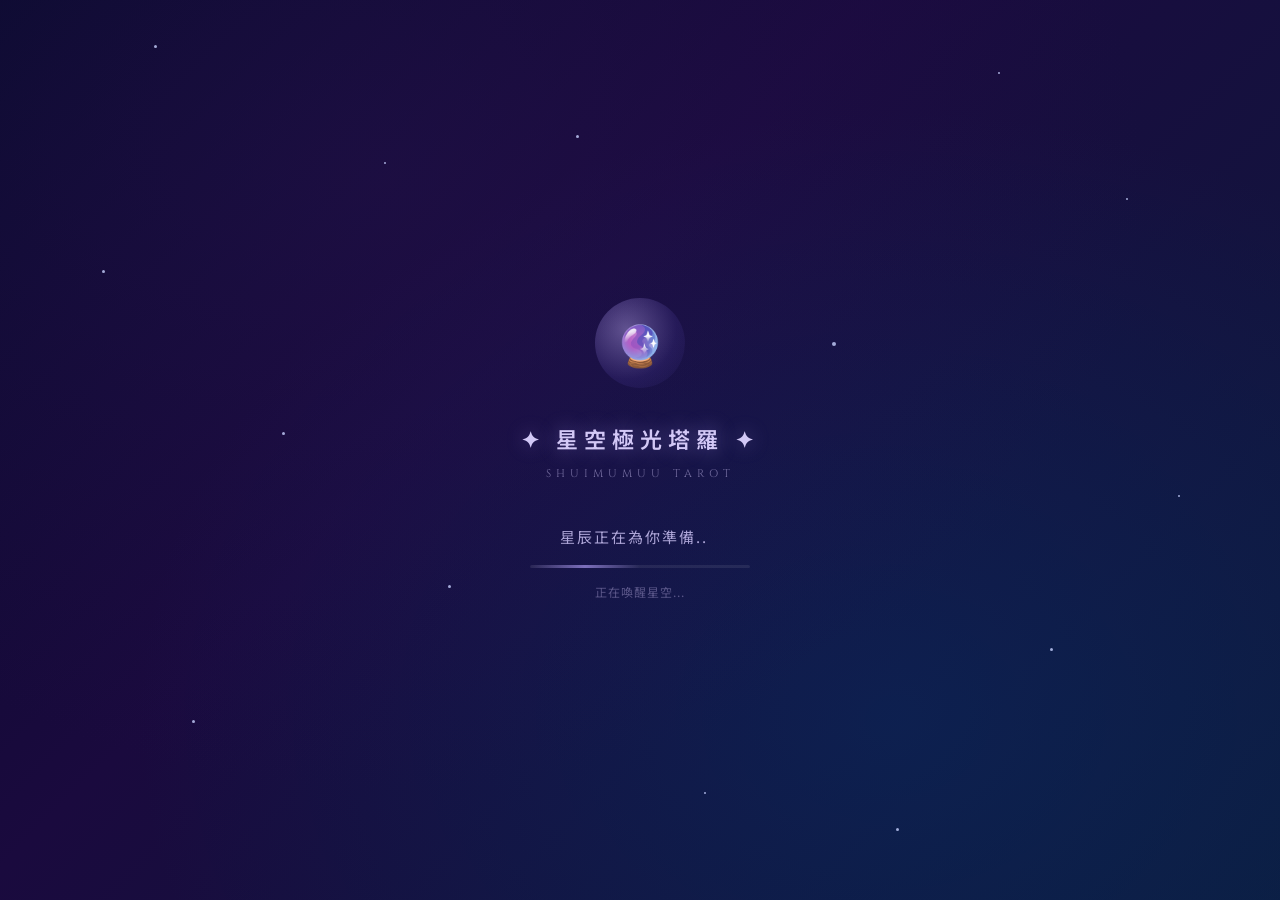
==== commit 8ec7e7a3: "style: fix music banner wrapping on standard desktop sidebars by removing flex-wrap default and opti" ====
--- a/static/index.html
+++ b/static/index.html
@@ -25,7 +25,7 @@
     <link rel="preconnect" href="https://fonts.googleapis.com">
     <link rel="preconnect" href="https://fonts.gstatic.com" crossorigin>
     <link href="https://fonts.googleapis.com/css2?family=Noto+Sans+TC:wght@300;400;500;700&family=Cinzel:wght@400;600;700&display=swap" rel="stylesheet">
-    <link rel="stylesheet" href="/static/css/style.css">
+    <link rel="stylesheet" href="/static/css/style.css?v=2.3.5">
     <!-- PWA -->
     <link rel="manifest" href="/manifest.json">
     <meta name="theme-color" content="#0a0a2e">
@@ -427,7 +427,7 @@
             <footer class="site-footer">
                 <p>© 2026 SHUIMUMUU 水母姆 — 星空極光塔羅</p>
                 <p class="footer-note">塔羅牌解讀僅供娛樂參考，請保持正向心態 ✨</p>
-                <p class="footer-note">v2.2.0</p>
+                <p class="footer-note">v2.3.4</p>
             </footer>
         </main>
 
@@ -437,7 +437,7 @@
     <div class="left-sidebar-container">
         <!-- 療癒室 -->
         <div class="left-tab" id="tab-healing">
-            <button class="left-toggle-btn" data-panel="panel-healing"><span class="btn-emoji">💖</span><br>療<br>癒<br>室</button>
+            <button class="left-toggle-btn" data-panel="panel-healing"><span class="btn-emoji">💖</span>療<br>癒<br>室</button>
             <div class="left-panel" id="panel-healing">
                 <div class="left-panel-header">💖 療癒室</div>
                 <div class="left-panel-body">
@@ -455,7 +455,7 @@
 
         <!-- 受刑室 -->
         <div class="left-tab" id="tab-punish">
-            <button class="left-toggle-btn" data-panel="panel-punish"><span class="btn-emoji">💢</span><br>受<br>刑<br>室</button>
+            <button class="left-toggle-btn" data-panel="panel-punish"><span class="btn-emoji">💢</span>受<br>刑<br>室</button>
             <div class="left-panel" id="panel-punish">
                 <div class="left-panel-header">💢 受刑室</div>
                 <div class="left-panel-body">
@@ -473,18 +473,21 @@
 
         <!-- 音樂室 -->
         <div class="left-tab" id="tab-music">
-            <button class="left-toggle-btn" data-panel="panel-music"><span class="btn-emoji">🎵</span><br>音<br>樂<br>室</button>
+            <button class="left-toggle-btn" data-panel="panel-music"><span class="btn-emoji">🎵</span>音<br>樂<br>室</button>
             <div class="left-panel" id="panel-music">
                 <div class="left-panel-header">🎵 音樂室</div>
                 <div class="left-panel-body">
-                    <p class="left-panel-desc">讓星空旋律，放鬆你的身心。</p>
+                    <p class="left-panel-desc">讓音樂陪你聽見心裡的聲音。</p>
                     <a href="https://www.youtube.com/@SHUIMUMUU水母姆" target="_blank" rel="noopener noreferrer" class="music-banner">
                         <div class="music-icon">
                             <svg viewBox="0 0 24 24" width="28" height="28" fill="#FF0000">
                                 <path d="M23.498 6.186a3.016 3.016 0 0 0-2.122-2.136C19.505 3.545 12 3.545 12 3.545s-7.505 0-9.377.505A3.017 3.017 0 0 0 .502 6.186C0 8.07 0 12 0 12s0 3.93.502 5.814a3.016 3.016 0 0 0 2.122 2.136c1.871.505 9.376.505 9.376.505s7.505 0 9.377-.505a3.015 3.015 0 0 0 2.122-2.136C24 15.93 24 12 24 12s0-3.93-.502-5.814zM9.545 15.568V8.432L15.818 12l-6.273 3.568z"/>
                             </svg>
                         </div>
-                        <div class="music-text">前往 SHUIMUMUU<br>水母姆的音樂頻道</div>
+                        <div class="music-text">前往SHUIMUMUU<br>水母姆的音樂頻道</div>
+                        <div class="music-logo-wrapper">
+                            <img src="/static/images/水母姆音樂頻道LOGO.png" alt="SHUIMUMUU MUSIC" class="music-logo">
+                        </div>
                     </a>
                 </div>
             </div>
@@ -492,7 +495,7 @@
 
         <!-- 安裝捷徑 -->
         <div class="left-tab" id="tab-install">
-            <button class="left-toggle-btn" data-panel="panel-install"><span class="btn-emoji">📲</span><br>下<br>載</button>
+            <button class="left-toggle-btn" data-panel="panel-install"><span class="btn-emoji">📲</span>下<br>載</button>
             <div class="left-panel" id="panel-install">
                 <div class="left-panel-header">📲 加到手機桌面</div>
                 <div class="left-panel-body">
--- a/static/css/style.css
+++ b/static/css/style.css
@@ -896,19 +896,19 @@
   writing-mode: horizontal-tb;
   line-height: 1.4;
   padding: 12px 6px;
-  border: none;
-  border-radius: 0 12px 12px 0;
-  background: rgba(18, 18, 40, 0.94);
-  backdrop-filter: blur(24px);
-  -webkit-backdrop-filter: blur(24px);
   border: 1px solid rgba(255, 255, 255, 0.12);
   border-left: none;
-  color: #fff;
+  border-radius: 0 12px 12px 0;
+  /* 頂級毛玻璃防爆板：極高質感漸層反光 + 50% 半透明深色底 */
+  background: linear-gradient(135deg, rgba(255, 255, 255, 0.1) 0%, rgba(255, 255, 255, 0.02) 100%), rgba(10, 10, 26, 0.5);
+  backdrop-filter: blur(20px);
+  -webkit-backdrop-filter: blur(20px);
+  color: rgba(255, 255, 255, 0.9);
   cursor: pointer;
   font-size: 0.9rem;
   font-weight: bold;
-  box-shadow: 4px 0 20px rgba(0, 0, 0, 0.3);
-  transition: background 0.3s, transform 0.3s;
+  box-shadow: 4px 0 24px rgba(0, 0, 0, 0.35);
+  transition: all 0.4s cubic-bezier(0.25, 0.8, 0.25, 1);
   z-index: 2;
   width: 38px;
   text-align: center;
@@ -916,20 +916,27 @@
 
 .btn-emoji {
   display: block;
-  margin-bottom: 8px; /* 增加與文字的間距，視覺更舒適 */
+  margin-bottom: 3.5px; /* 縮小與下方文字的間距至 3.5px */
   font-size: 1.15rem; /* 微調 Emoji 大小讓它更有質感 */
   line-height: 1;
 }
 
 .left-toggle-btn:hover {
-  background: rgba(40, 30, 80, 0.96);
+  /* 懸停：背景變亮且散發細緻的極光紫光 */
+  background: linear-gradient(135deg, rgba(255, 255, 255, 0.15) 0%, rgba(255, 255, 255, 0.05) 100%), rgba(30, 20, 60, 0.6);
+  border-color: rgba(167, 139, 250, 0.5);
+  box-shadow: 6px 0 28px rgba(139, 92, 246, 0.4), inset 0 0 8px rgba(255, 255, 255, 0.1);
   transform: translateX(4px);
+  color: #fff;
 }
 
 .left-toggle-btn.active {
-  background: rgba(80, 60, 160, 0.96);
-  box-shadow: 4px 0 30px rgba(167, 139, 250, 0.6);
+  /* 啟用：注入極光紫漸層，散發高飽和度的能量發光效果 */
+  background: linear-gradient(135deg, rgba(139, 92, 246, 0.35) 0%, rgba(0, 212, 255, 0.2) 100%), rgba(20, 10, 45, 0.65);
+  border-color: rgba(167, 139, 250, 0.8);
+  box-shadow: 6px 0 35px rgba(167, 139, 250, 0.65), inset 0 0 12px rgba(255, 255, 255, 0.2);
   transform: translateX(0);
+  color: #fff;
 }
 
 .left-panel {
@@ -950,6 +957,7 @@
   display: flex;
   flex-direction: column;
   opacity: 0;
+  overflow-x: hidden; /* 確保在任何縮放比例下均絕對不會出現水平滾動條 */
 }
 
 .left-tab.open .left-panel {
@@ -1039,14 +1047,20 @@
 .music-banner {
   display: flex;
   align-items: center;
-  gap: 12px;
-  padding: 16px;
+  justify-content: center;
+  gap: 12px; /* 精緻的 12px 間距，確保在桌機側邊欄寬度內不會折行 */
+  padding: 14px 12px; /* 縮小左右內邊距至 12px 以節省空間 */
   background: linear-gradient(135deg, rgba(139, 92, 246, 0.2) 0%, rgba(0, 212, 255, 0.1) 100%);
   border: 1px solid rgba(139, 92, 246, 0.3);
   border-radius: 12px;
   text-decoration: none;
   color: white;
   transition: transform 0.3s, background 0.3s;
+  
+  /* 縮短底框：使用 fit-content 自動緊貼內容，並居中對齊 */
+  width: fit-content;
+  max-width: 100%;
+  margin: 0 auto;
 }
 .music-banner:hover {
   transform: translateY(-2px);
@@ -1054,10 +1068,56 @@
 }
 .music-icon {
   font-size: 2rem;
+  display: flex;
+  align-items: center;
+  flex-shrink: 0; /* 絕對防止圖標被擠壓變形 */
 }
 .music-text {
-  font-size: 0.95rem;
-  line-height: 1.4;
+  font-size: 0.82rem; /* 略微縮小字型，確保完美容納不折行 */
+  line-height: 1.35;
+  white-space: nowrap; /* 強制每一行文字絕對不折行，始終維持完美的兩行 */
+}
+.music-logo-wrapper {
+  width: 52px; /* 圓形框的大小維持 52px，垂直完美對齊 YouTube LOGO */
+  height: 52px;
+  flex-shrink: 0; /* 絕對防止圓形 LOGO 被擠壓成橢圓形變形！ */
+  border-radius: 50%; /* 將正方形圖片切為圓形外框 */
+  overflow: hidden; /* 切除圓形框外的部分，實現內部下移 */
+  border: 1.5px solid rgba(255, 255, 255, 0.15); /* 微光白邊 */
+  background-color: #2996d9; /* 注入與 LOGO 相同的藍色底色，完美填滿內部下移產生的頂部空隙！ */
+  display: block;
+  align-self: center; /* 確保外圈在 Flex 容器中完美垂直居中，與 YouTube LOGO 水平對齊 */
+  transition: box-shadow 0.3s ease;
+}
+.music-logo {
+  width: 100%;
+  height: 100%;
+  object-fit: cover;
+  transform: translateY(3.5px); /* 將內側水母與圓圈圖案下移 3.5px 達到完美視覺置中，搭配 PNG 透明背景解決黑角問題！ */
+  transition: transform 0.3s ease;
+}
+.music-banner:hover .music-logo-wrapper {
+  box-shadow: 0 0 10px rgba(139, 92, 246, 0.4); /* 懸浮時外圈微光發光 */
+}
+.music-banner:hover .music-logo {
+  transform: translateY(3.5px) scale(1.08); /* 懸停時微幅放大且維持下移量 */
+}
+
+/* 針對極高比例縮放（如 400% 縮放且視窗極窄）或超小螢幕的極致響應式微調 */
+@media (max-width: 300px) {
+  .music-banner {
+    flex-direction: column !important; /* 寬度過窄時，自動變為垂直排列，排版完美不跑位 */
+    gap: 12px !important;
+    padding: 16px 12px !important;
+    width: 100% !important;
+    max-width: 100% !important;
+  }
+  .music-text {
+    text-align: center !important; /* 垂直排列時文字置中 */
+  }
+  .music-logo-wrapper {
+    align-self: center !important;
+  }
 }
 
 /* 動畫與特效 */
@@ -1358,7 +1418,7 @@
     /* --- 主內容留出底部空間 --- */
     .main-content {
         padding: 16px 14px;
-        padding-bottom: 72px; /* 為底部固定欄騰出空間 */
+        padding-bottom: calc(72px + env(safe-area-inset-bottom, 12px)); /* 為底部固定欄騰出空間（包含安全區域） */
     }
 
     .site-header { margin-bottom: 24px; }
@@ -1375,11 +1435,12 @@
         justify-content: center;
         gap: 0;
         z-index: 1001;
-        background: rgba(10, 10, 30, 0.95);
+        background: linear-gradient(180deg, rgba(255, 255, 255, 0.06) 0%, rgba(255, 255, 255, 0.01) 100%), rgba(10, 10, 26, 0.6);
         backdrop-filter: blur(20px);
         -webkit-backdrop-filter: blur(20px);
         border-top: 1px solid rgba(255, 255, 255, 0.1);
         padding: 0;
+        padding-bottom: env(safe-area-inset-bottom, 12px); /* 預留底部安全區域（如 iPhone Home 條）或 12px 空距 */
         pointer-events: auto;
     }
 
@@ -1407,12 +1468,13 @@
         background: rgba(255, 255, 255, 0.05);
     }
     .left-toggle-btn.active {
-        background: rgba(139, 92, 246, 0.2);
-        box-shadow: none;
+        background: linear-gradient(135deg, rgba(139, 92, 246, 0.25) 0%, rgba(0, 212, 255, 0.15) 100%), rgba(139, 92, 246, 0.1);
+        border-top: 2px solid rgba(167, 139, 250, 0.6); /* 頂部有一圈高質感的紫光邊框 */
+        box-shadow: inset 0 0 10px rgba(167, 139, 250, 0.15);
     }
     .btn-emoji {
         display: block;
-        margin-bottom: 8px; /* 手機版特別拉開間距，防止太擠 */
+        margin-bottom: 3.5px; /* 縮小與下方文字的間距至 3.5px */
         font-size: 1.1rem;
         line-height: 1;
     }
@@ -1425,13 +1487,14 @@
         position: fixed;
         left: 0;
         right: 0;
-        bottom: 56px; /* 底部欄高度之上 */
+        bottom: calc(82px + env(safe-area-inset-bottom, 12px)); /* 向上推開（底部欄高度約82px + 安全區），徹底避免遮擋 */
         top: auto;
         transform: translateY(100%);
         width: 100%;
         max-height: 60vh;
         border-radius: 16px 16px 0 0;
         overflow-y: auto;
+        overflow-x: hidden; /* 確保在高度縮放或極小寬度下絕對不會出現水平滾動條 */
         box-shadow: 0 -6px 32px rgba(0, 0, 0, 0.5);
     }
 
@@ -1517,7 +1580,7 @@
     .interactive-area { height: 180px; }
     .left-panel { max-height: 55vh; }
     .left-panel-header { padding: 12px; font-size: 1rem; }
-    .left-panel-body { padding: 12px; gap: 12px; }
+    .left-panel-body { padding: 12px 12px 24px 12px; gap: 12px; } /* 增加底部的 padding (24px) 讓分數指標更有呼吸空間 */
 }
 
 /* ===== 極小螢幕 (≤360px) ===== */
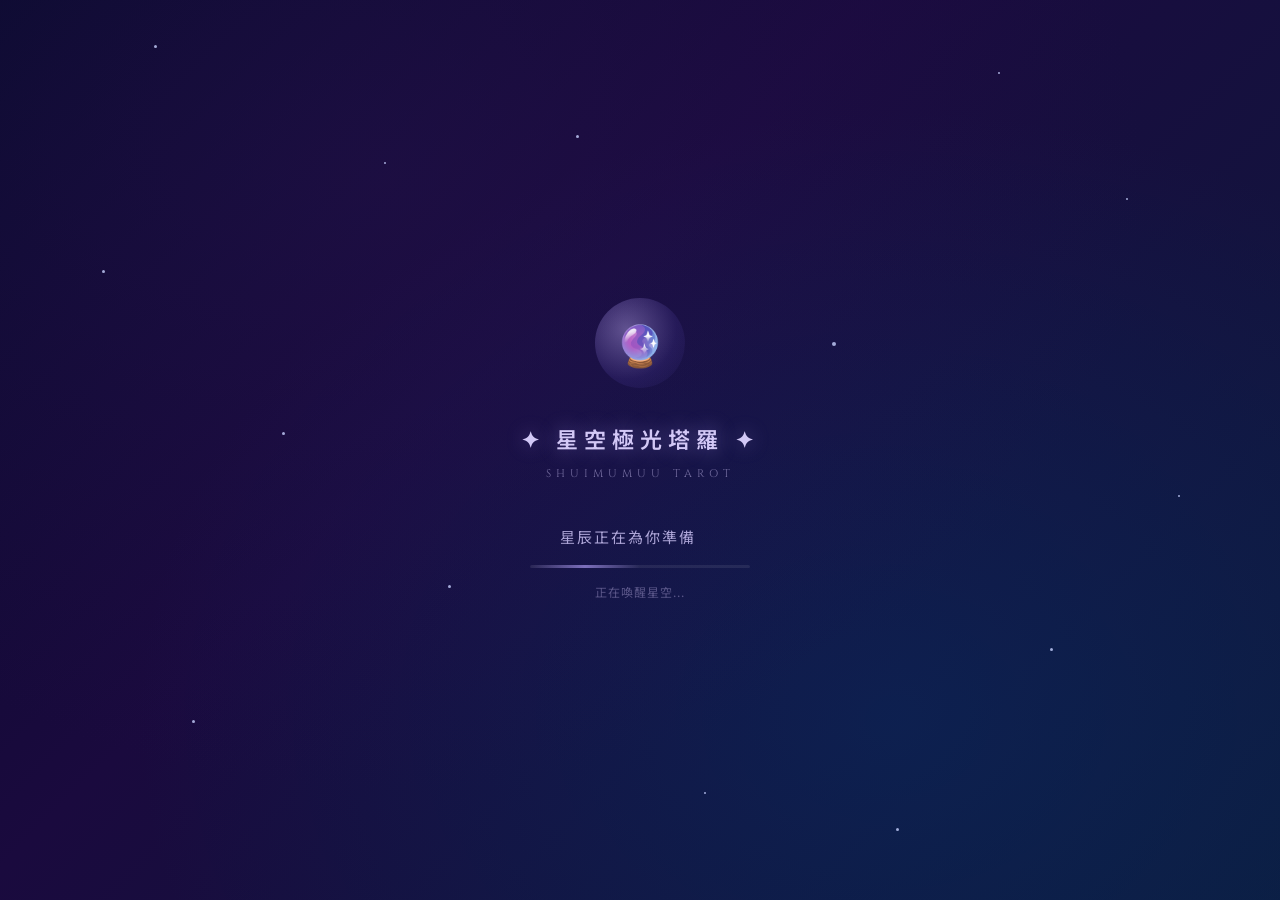
==== commit 2e656ce5: "style: eliminate gap between bottom tab bar and sliding panels on mobile by setting bottom calculati" ====
--- a/static/index.html
+++ b/static/index.html
@@ -25,7 +25,7 @@
     <link rel="preconnect" href="https://fonts.googleapis.com">
     <link rel="preconnect" href="https://fonts.gstatic.com" crossorigin>
     <link href="https://fonts.googleapis.com/css2?family=Noto+Sans+TC:wght@300;400;500;700&family=Cinzel:wght@400;600;700&display=swap" rel="stylesheet">
-    <link rel="stylesheet" href="/static/css/style.css?v=2.3.5">
+    <link rel="stylesheet" href="/static/css/style.css?v=2.3.6">
     <!-- PWA -->
     <link rel="manifest" href="/manifest.json">
     <meta name="theme-color" content="#0a0a2e">
--- a/static/css/style.css
+++ b/static/css/style.css
@@ -1487,7 +1487,7 @@
         position: fixed;
         left: 0;
         right: 0;
-        bottom: calc(82px + env(safe-area-inset-bottom, 12px)); /* 向上推開（底部欄高度約82px + 安全區），徹底避免遮擋 */
+        bottom: calc(66px + env(safe-area-inset-bottom, 12px)); /* 向上推開（底部欄實際高度約66px + 安全區），完美貼合底部欄，消除空隙 */
         top: auto;
         transform: translateY(100%);
         width: 100%;
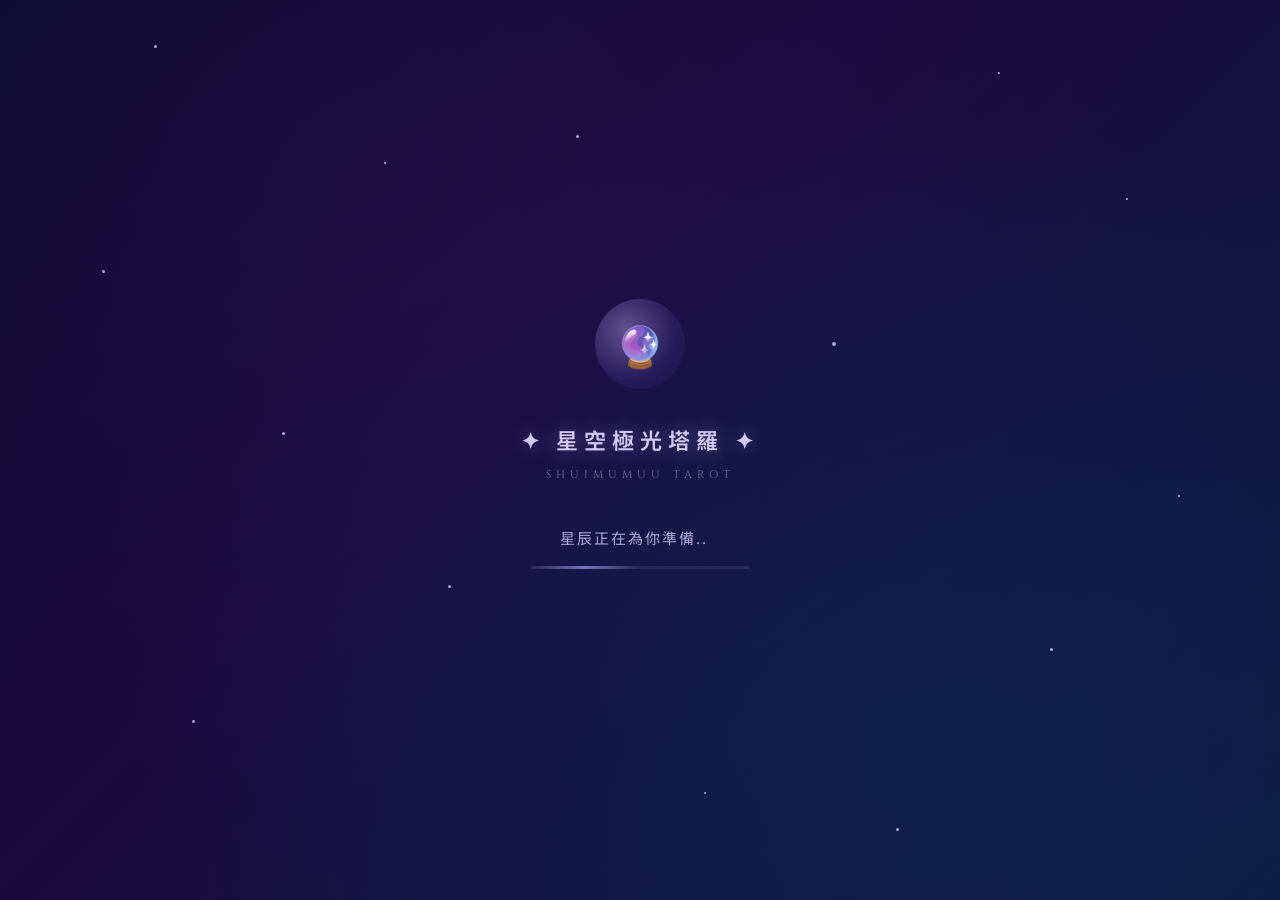
==== commit 96fcb0cd: "style: update footer version to match latest v2.3.6" ====
--- a/static/index.html
+++ b/static/index.html
@@ -427,7 +427,7 @@
             <footer class="site-footer">
                 <p>© 2026 SHUIMUMUU 水母姆 — 星空極光塔羅</p>
                 <p class="footer-note">塔羅牌解讀僅供娛樂參考，請保持正向心態 ✨</p>
-                <p class="footer-note">v2.3.4</p>
+                <p class="footer-note">v2.3.6</p>
             </footer>
         </main>
 
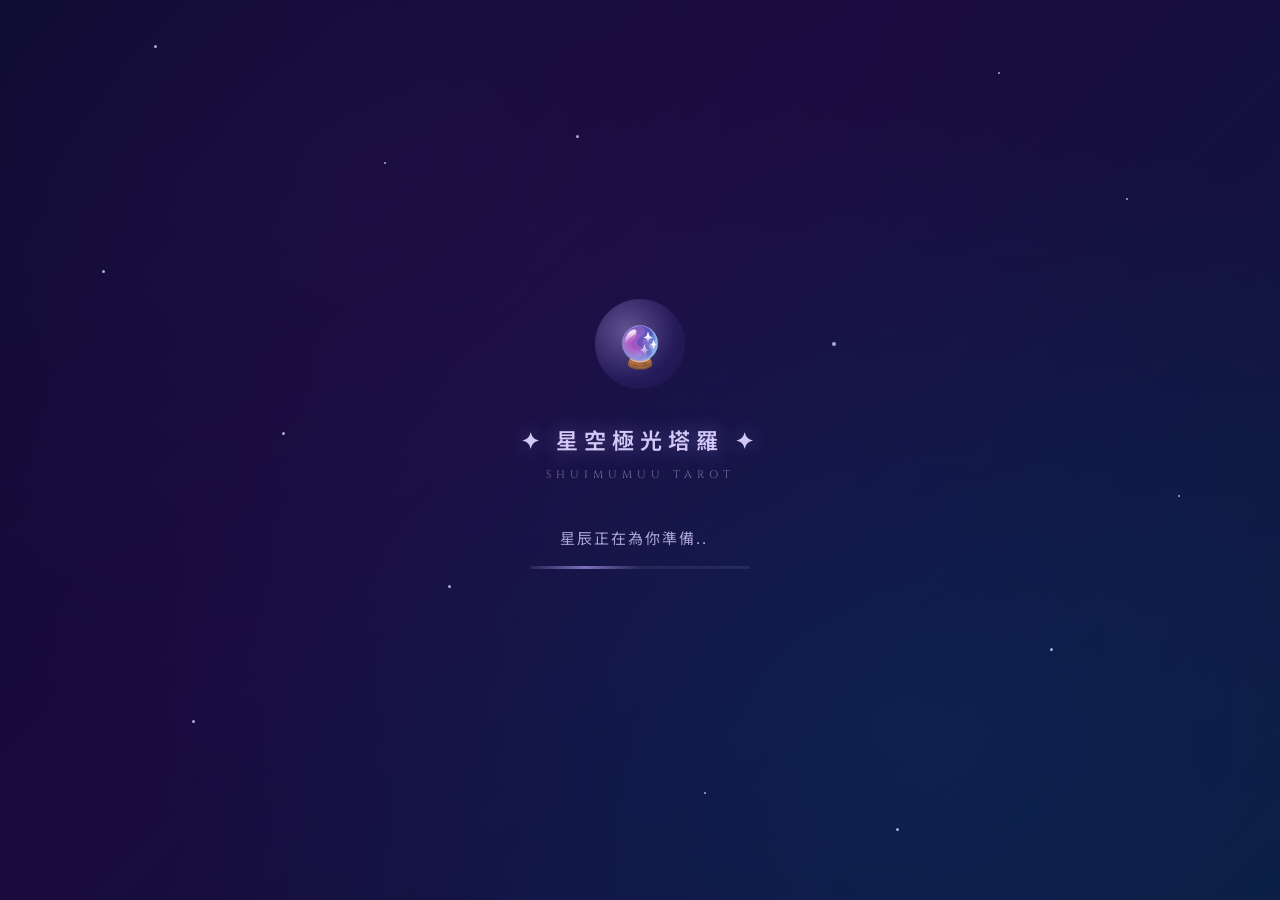
==== commit 7fb88489: "style: fix clashing border lines on button icons, add bottom margin to music banner, and stretch bot" ====
--- a/static/index.html
+++ b/static/index.html
@@ -25,7 +25,7 @@
     <link rel="preconnect" href="https://fonts.googleapis.com">
     <link rel="preconnect" href="https://fonts.gstatic.com" crossorigin>
     <link href="https://fonts.googleapis.com/css2?family=Noto+Sans+TC:wght@300;400;500;700&family=Cinzel:wght@400;600;700&display=swap" rel="stylesheet">
-    <link rel="stylesheet" href="/static/css/style.css?v=2.3.6">
+    <link rel="stylesheet" href="/static/css/style.css?v=2.3.7">
     <!-- PWA -->
     <link rel="manifest" href="/manifest.json">
     <meta name="theme-color" content="#0a0a2e">
@@ -427,7 +427,7 @@
             <footer class="site-footer">
                 <p>© 2026 SHUIMUMUU 水母姆 — 星空極光塔羅</p>
                 <p class="footer-note">塔羅牌解讀僅供娛樂參考，請保持正向心態 ✨</p>
-                <p class="footer-note">v2.3.6</p>
+                <p class="footer-note">v2.3.7</p>
             </footer>
         </main>
 
--- a/static/css/style.css
+++ b/static/css/style.css
@@ -1060,7 +1060,7 @@
   /* 縮短底框：使用 fit-content 自動緊貼內容，並居中對齊 */
   width: fit-content;
   max-width: 100%;
-  margin: 0 auto;
+  margin: 0 auto 16px auto; /* 底部加入 16px 外邊距，預留與視窗底邊的呼吸空間，避免太空或太近 */
 }
 .music-banner:hover {
   transform: translateY(-2px);
@@ -1440,7 +1440,7 @@
         -webkit-backdrop-filter: blur(20px);
         border-top: 1px solid rgba(255, 255, 255, 0.1);
         padding: 0;
-        padding-bottom: env(safe-area-inset-bottom, 12px); /* 預留底部安全區域（如 iPhone Home 條）或 12px 空距 */
+        padding-bottom: 0; /* 移除容器底部的 padding，改為按鈕本身向下延伸以達到完美滿版！ */
         pointer-events: auto;
     }
 
@@ -1457,7 +1457,7 @@
         border-radius: 0;
         border: none;
         border-right: 1px solid rgba(255, 255, 255, 0.06);
-        padding: 8px 4px;
+        padding: 8px 4px calc(8px + env(safe-area-inset-bottom, 12px)) 4px; /* 向下延伸填滿安全區域，使 active 背景完全滿版，消除底部空隙！ */
         font-size: 0.75rem;
         line-height: 1.2;
         box-shadow: none;
@@ -1496,6 +1496,7 @@
         overflow-y: auto;
         overflow-x: hidden; /* 確保在高度縮放或極小寬度下絕對不會出現水平滾動條 */
         box-shadow: 0 -6px 32px rgba(0, 0, 0, 0.5);
+        border-bottom: none !important; /* 消除面板底部邊框，避免與底部按鈕 Emojis 重疊產生水平橫線 */
     }
 
     .left-tab.open .left-panel {
@@ -1557,7 +1558,7 @@
     .retry-button { padding: 12px 32px; font-size: 0.9rem; }
 
     /* 左側底部欄文字更小 */
-    .left-toggle-btn { font-size: 0.7rem; padding: 6px 2px; }
+    .left-toggle-btn { font-size: 0.7rem; padding: 6px 2px calc(6px + env(safe-area-inset-bottom, 12px)) 2px; }
 
     /* 右側廣告 */
     .ad-sidebar.open .ad-panel { width: 220px; }
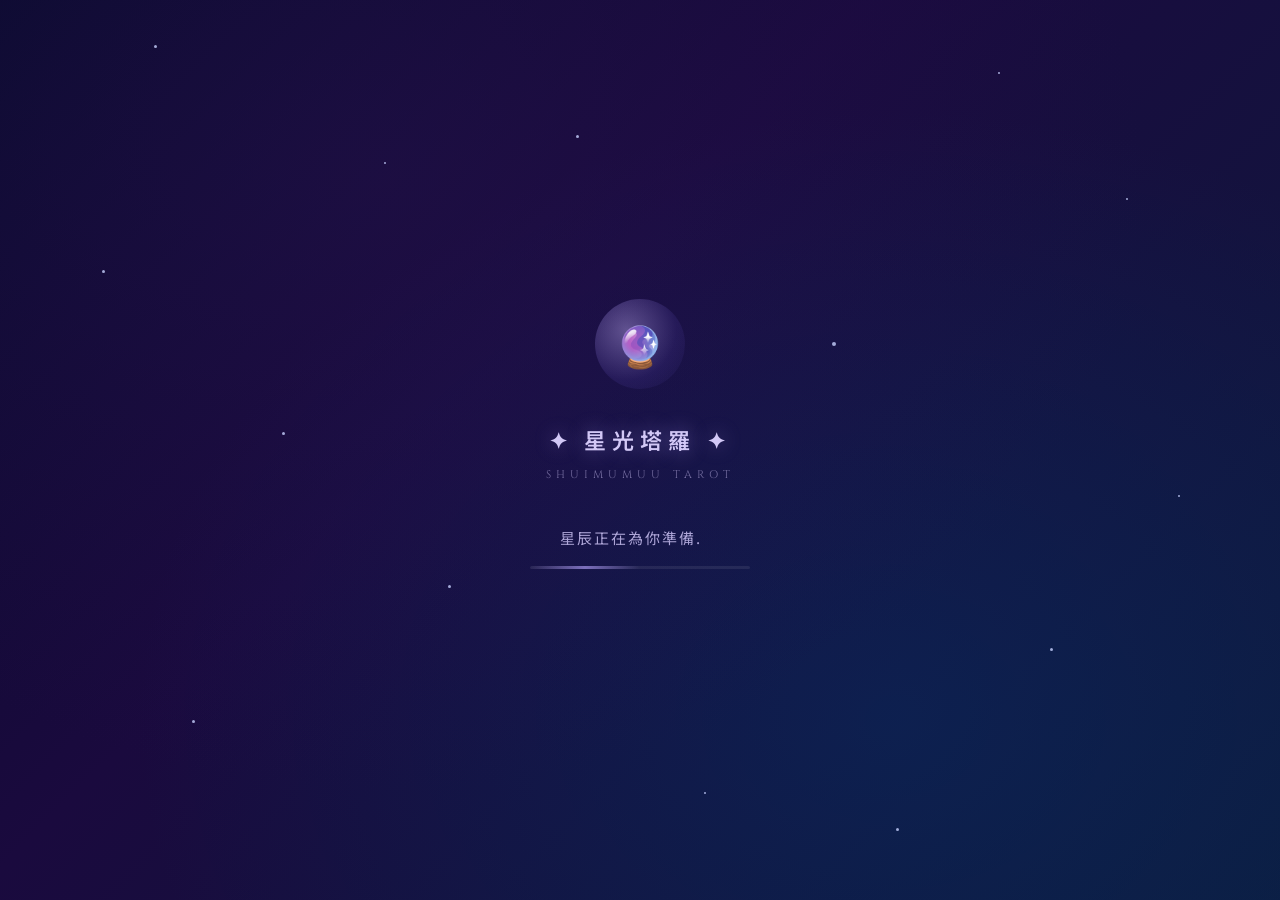
==== commit daafb3f2: "chore: 將名稱從 星空極光塔羅 更改為 星光塔羅" ====
--- a/static/index.html
+++ b/static/index.html
@@ -12,11 +12,11 @@
     })(window,document,'script','dataLayer','GTM-5SL4XJ6V');</script>
     <!-- End Google Tag Manager -->
 
-    <title>SHUIMUMUU 星空極光塔羅 ✨ 每日運勢占卜</title>
+    <title>SHUIMUMUU 星光塔羅 ✨ 每日運勢占卜</title>
     <meta name="description" content="水木沐沐星空極光塔羅 — 輸入你的心情與煩惱，抽一張塔羅牌，AI 為你解讀今日運勢與轉運小任務。免費線上塔羅占卜工具。">
     <!-- Open Graph / Facebook -->
     <meta property="og:type" content="website">
-    <meta property="og:title" content="SHUIMUMUU 星空極光塔羅 ✨ 每日運勢占卜">
+    <meta property="og:title" content="SHUIMUMUU 星光塔羅 ✨ 每日運勢占卜">
     <meta property="og:description" content="輸入心情，抽一張塔羅牌，AI 為你解讀今日運勢與轉運小任務！免費線上塔羅占卜工具。">
     <meta property="og:image" content="https://shuimumuu-tarot.onrender.com/static/images/PWA-ICON.png">
     <meta property="og:url" content="https://shuimumuu-tarot.mixytalk.com">
@@ -25,7 +25,7 @@
     <link rel="preconnect" href="https://fonts.googleapis.com">
     <link rel="preconnect" href="https://fonts.gstatic.com" crossorigin>
     <link href="https://fonts.googleapis.com/css2?family=Noto+Sans+TC:wght@300;400;500;700&family=Cinzel:wght@400;600;700&display=swap" rel="stylesheet">
-    <link rel="stylesheet" href="/static/css/style.css?v=2.3.7">
+    <link rel="stylesheet" href="/static/css/style.css?v=2.3.8">
     <!-- PWA -->
     <link rel="manifest" href="/manifest.json">
     <meta name="theme-color" content="#0a0a2e">
@@ -150,7 +150,7 @@
             letter-spacing: 6px;
             margin-bottom: 8px;
             text-shadow: 0 0 20px rgba(180, 160, 255, 0.4);
-        ">✦ 星空極光塔羅 ✦</div>
+        ">✦ 星光塔羅 ✦</div>
         <div style="
             font-size: 11px;
             color: rgba(180, 170, 220, 0.6);
@@ -261,7 +261,7 @@
             <header class="site-header" id="site-header">
                 <h1 class="site-title">
                     <span class="title-star">✦</span>
-                    <span class="title-text">星空極光塔羅</span>
+                    <span class="title-text">星光塔羅</span>
                     <span class="title-star">✦</span>
                 </h1>
                 <p class="site-subtitle">SHUIMUMUU TAROT</p>
@@ -425,9 +425,9 @@
 
             <!-- 頁尾 -->
             <footer class="site-footer">
-                <p>© 2026 SHUIMUMUU 水母姆 — 星空極光塔羅</p>
+                <p>© 2026 SHUIMUMUU 水母姆 — 星光塔羅</p>
                 <p class="footer-note">塔羅牌解讀僅供娛樂參考，請保持正向心態 ✨</p>
-                <p class="footer-note">v2.3.7</p>
+                <p class="footer-note">v2.3.8</p>
             </footer>
         </main>
 
@@ -499,7 +499,7 @@
             <div class="left-panel" id="panel-install">
                 <div class="left-panel-header">📲 加到手機桌面</div>
                 <div class="left-panel-body">
-                    <p class="left-panel-desc">把星空極光塔羅加到桌面，隨時占卜！</p>
+                    <p class="left-panel-desc">把星光塔羅加到桌面，隨時占卜！</p>
                     <!-- Android / 支援 PWA 的瀏覽器 -->
                     <div id="install-native" class="install-guide" style="display:none;">
                         <button id="install-pwa-btn" class="install-pwa-button">
--- a/static/css/style.css
+++ b/static/css/style.css
@@ -984,6 +984,7 @@
   font-size: 0.9rem;
   color: rgba(255, 255, 255, 0.7);
   text-align: center;
+  margin-top: 12px; /* 增加頂部間距，預留與標題邊框的呼吸空間 */
 }
 
 .interactive-area {
@@ -1041,6 +1042,7 @@
   font-size: 1rem;
   font-weight: bold;
   color: var(--accent-gold);
+  margin-bottom: 12px; /* 增加底部外邊距，防止分數指標緊貼按鈕頂部邊緣 */
 }
 
 /* Music Banner */
@@ -1454,6 +1456,7 @@
 
     .left-toggle-btn {
         width: 100%;
+        height: 100%; /* 強制讓所有按鈕填滿 100% 容器高度（包括只有兩個字元的下載按鈕），確保 active 高亮完全滿版！ */
         border-radius: 0;
         border: none;
         border-right: 1px solid rgba(255, 255, 255, 0.06);
